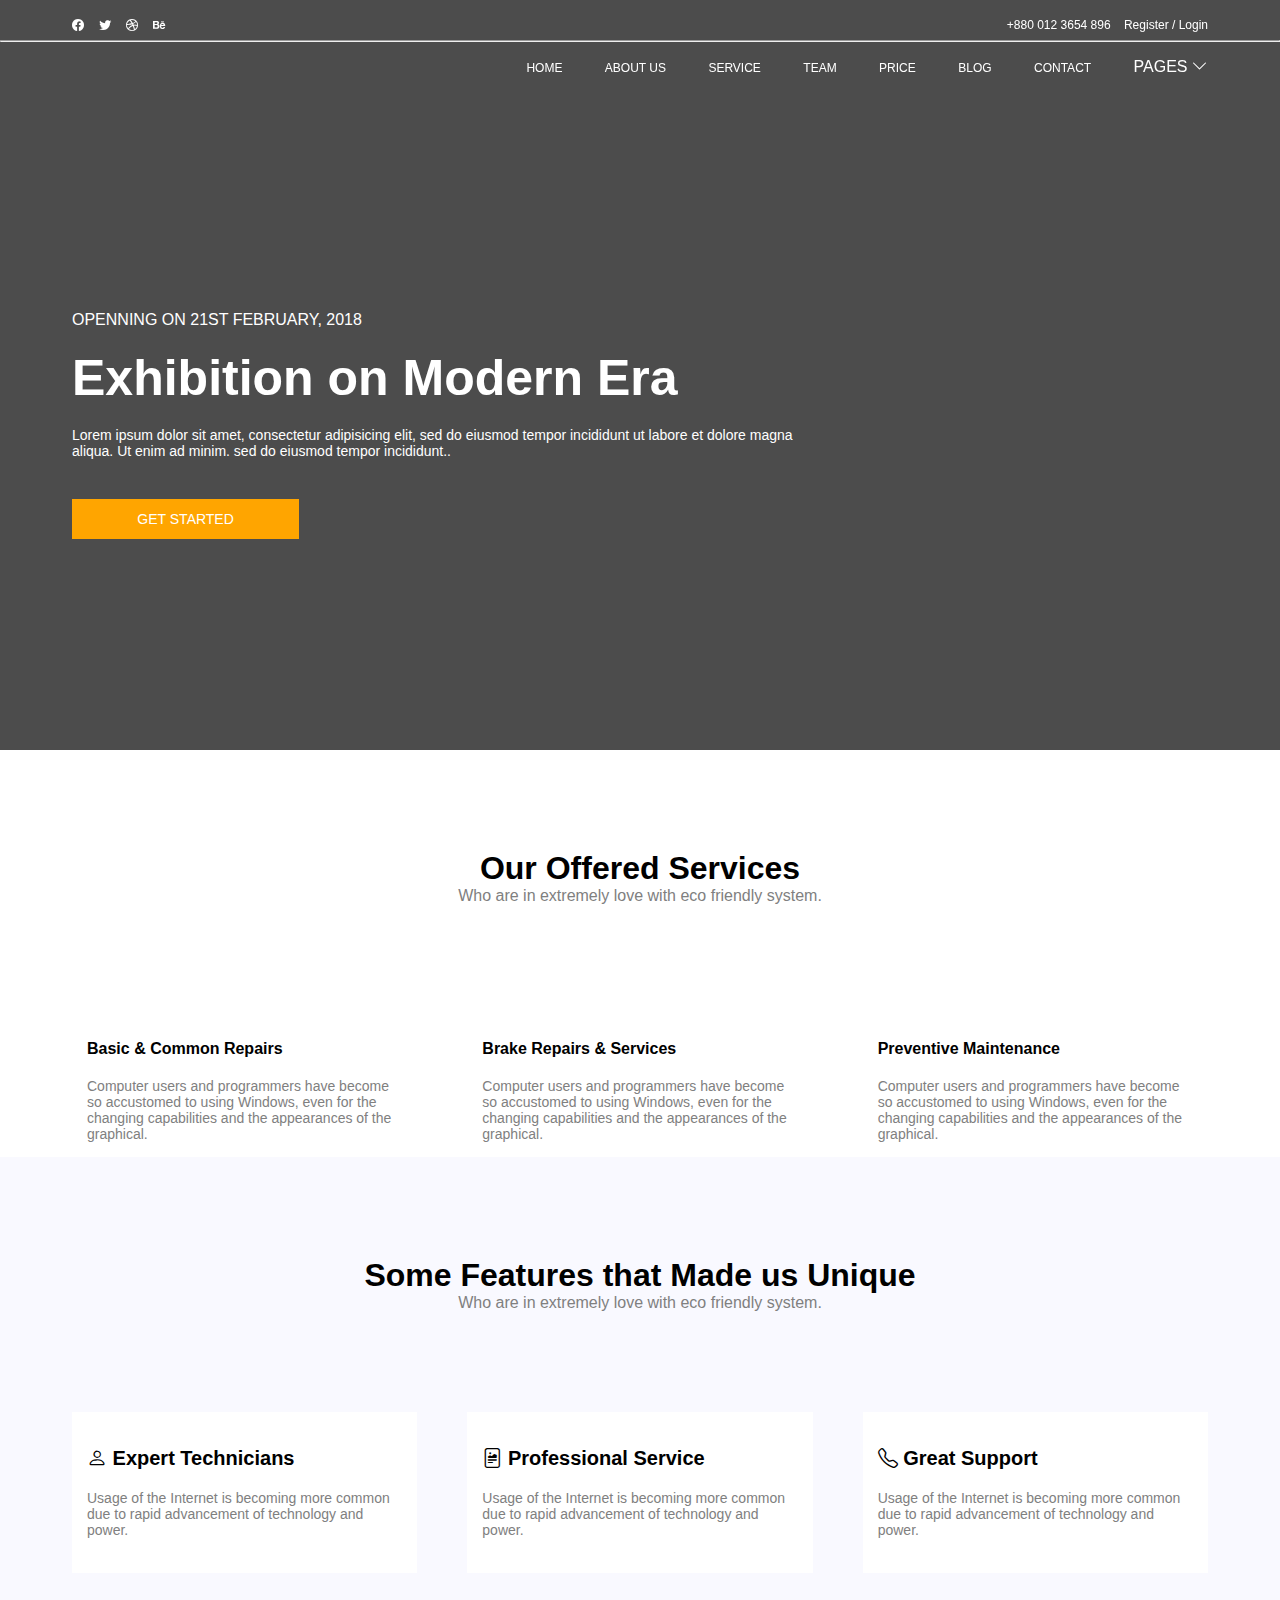
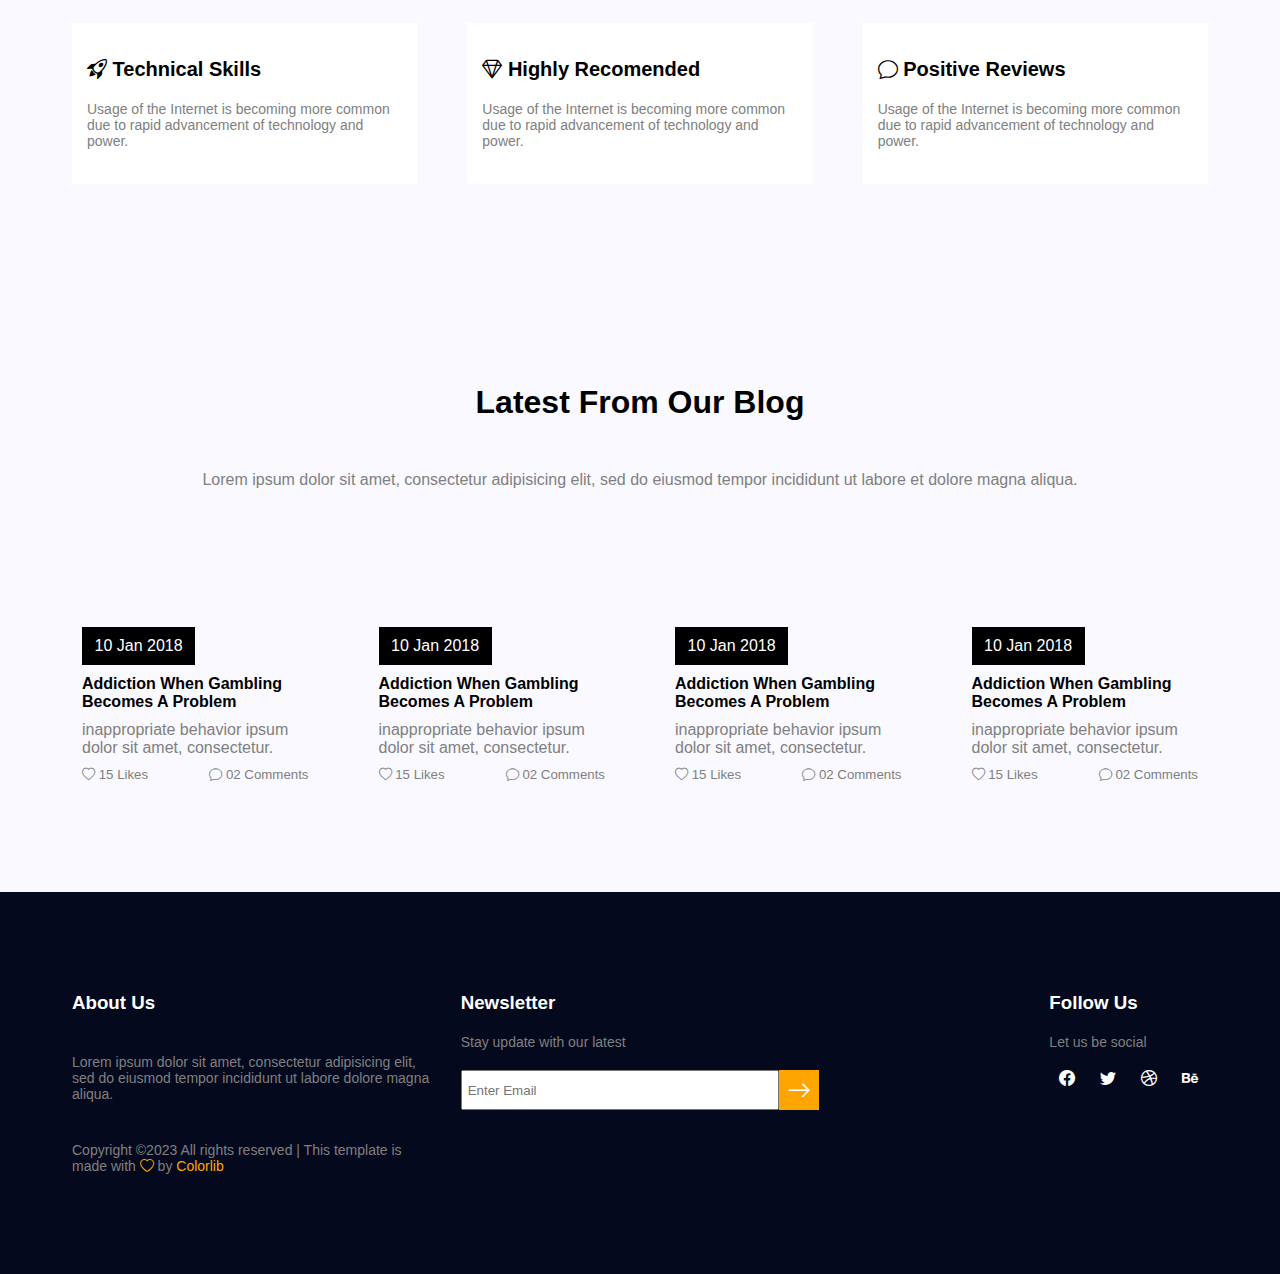
==== index.html @ fead5e9a "added" ====
<!DOCTYPE html>
<html lang="en">

<head>
    <meta charset="UTF-8">
    <meta http-equiv="X-UA-Compatible" content="IE=edge">
    <meta name="viewport" content="width=device-width, initial-scale=1.0">
    <title>Document</title>
    <link rel="stylesheet" href="./assets/styles/index.css">
    <link rel="stylesheet" href="https://cdn.jsdelivr.net/npm/bootstrap-icons@1.11.2/font/bootstrap-icons.min.css">
</head>

<body>
    <nav>
        <div class="nav1 container">
            <div>
                <ul style="display: flex; gap: 15px;">
                    <i class="bi bi-facebook"></i>
                    <i class="bi bi-twitter"></i>
                    <i class="bi bi-dribbble"></i>
                    <i class="bi bi-behance"></i>
                </ul>
            </div>
            <div>
                <a href="#" class="phone" style="margin-right: 10px;"><i class="bi bi-telephone-fill"></i></a>
                <a href="#" class="number" style="margin-right: 10px;">+880 012 3654 896</a>
                <a href="#">Register / Login</a>
            </div>
        </div>
        <hr>
        <div class="nav2 container">
            <a href="#">
                <img src="https://preview.colorlib.com/theme/security/img/logo.png" alt=""></a>
            <ul class="menu">
                <li><a href="#">HOME</a></li>
                <li><a href="#">ABOUT US</a></li>
                <li> <a href="#">SERVICE</a></li>
                <li> <a href="#">TEAM</a></li>
                <li><a href="#">PRICE</a></li>
                <li> <a href="#">BLOG</a></li>
                <li> <a href="#">CONTACT</a></li>
                <li class="drop" style="color: white;">PAGES <i class="bi bi-chevron-down"></i>
                    <ul class="drop-menu">
                        <li><a href="#">BLOG SINGLE</a></li>
                        <li><a href="#">ELEMENTS</a></li>
                    </ul>
                </li>
            </ul>
            <i class="bi bi-list" id="click"></i>
        </div>
    </nav>
    <div class="section1">
        <div class="container sec1">
            <h3>OPENNING ON 21ST FEBRUARY, 2018</h3>
            <h1>Exhibition on Modern Era </h1>
            <p>Lorem ipsum dolor sit amet, consectetur adipisicing elit, sed do eiusmod tempor incididunt ut labore et
                dolore magna aliqua. Ut enim ad minim. sed do eiusmod tempor incididunt..</p>
            <a href="#">GET STARTED</a>
        </div>
    </div>
    <div class="section2">
        <div class="container sec2">
            <div class="sec21">
                <h1>Our Offered Services</h1>
                <p>Who are in extremely love with eco friendly system.</p>
            </div>
            <div class="sec22">
                <div>
                    <img src="https://preview.colorlib.com/theme/security/img/s1.jpg.webp" alt="">
                    <a href="#">
                        <h4>Basic & Common Repairs</h4>
                    </a>
                    <p>Computer users and programmers have become so accustomed to using Windows, even for the changing
                        capabilities and the appearances of the graphical.</p>
                </div>
                <div>
                    <img src="https://preview.colorlib.com/theme/security/img/s2.jpg.webp" alt="">
                    <a href="#">
                        <h4>Brake Repairs & Services</h4>
                    </a>
                    <p>Computer users and programmers have become so accustomed to using Windows, even for the changing
                        capabilities and the appearances of the graphical.</p>
                </div>
                <div>
                    <img src="https://preview.colorlib.com/theme/security/img/s3.jpg.webp" alt="">
                    <a href="#">
                        <h4>Preventive Maintenance</h4>
                    </a>
                    <p>Computer users and programmers have become so accustomed to using Windows, even for the changing
                        capabilities and the appearances of the graphical.</p>
                </div>
            </div>
        </div>
    </div>
    <div class="section3">
        <div class="container sec3">
            <div class="sec31">
                <h1>Some Features that Made us Unique</h1>
                <p>Who are in extremely love with eco friendly system.</p>
            </div>
            <div class="sec32">
                <div>
                    <h2><i class="bi bi-person"></i> Expert Technicians</h2>
                    <p>Usage of the Internet is becoming more common due to rapid advancement of technology and power.
                    </p>
                </div>
                <div>
                    <h2><i class="bi bi-file-richtext"></i> Professional Service</h2>
                    <p>Usage of the Internet is becoming more common due to rapid advancement of technology and power.
                    </p>
                </div>
                <div>
                    <h2><i class="bi bi-telephone"></i> Great Support</h2>
                    <p>Usage of the Internet is becoming more common due to rapid advancement of technology and power.
                    </p>
                </div>
                <div>
                    <h2><i class="bi bi-rocket-takeoff"></i> Technical Skills</h2>
                    <p>Usage of the Internet is becoming more common due to rapid advancement of technology and power.
                    </p>
                </div>
                <div>
                    <h2><i class="bi bi-gem"></i> Highly Recomended</h2>
                    <p>Usage of the Internet is becoming more common due to rapid advancement of technology and power.
                    </p>
                </div>
                <div>
                    <h2><i class="bi bi-chat"></i> Positive Reviews</h2>
                    <p>Usage of the Internet is becoming more common due to rapid advancement of technology and power.
                    </p>
                </div>
            </div>
        </div>
    </div>
    <div class="section4">
        <div class="container sec4">
            <div class="sec41">
                <h1>Latest From Our Blog</h1>
                <p>Lorem ipsum dolor sit amet, consectetur adipisicing elit, sed do eiusmod tempor incididunt ut labore
                    et dolore magna aliqua.</p>
            </div>
            <div class="sec42">
                <div>
                    <aside><img src="https://preview.colorlib.com/theme/security/img/b1.jpg.webp" alt=""></aside>
                    <span>10 Jan 2018</span>
                    <h4>Addiction When Gambling Becomes A Problem</h4>
                    <p>inappropriate behavior ipsum dolor sit amet, consectetur.</p>
                    <main>
                        <h5><i class="bi bi-heart"></i> 15 Likes</h5>
                        <h5><i class="bi bi-chat"></i> 02 Comments</h5>
                    </main>
                </div>
                <div>
                    <aside><img src="https://preview.colorlib.com/theme/security/img/b2.jpg.webp" alt=""></aside>
                    <span>10 Jan 2018</span>
                    <h4>Addiction When Gambling Becomes A Problem</h4>
                    <p>inappropriate behavior ipsum dolor sit amet, consectetur.</p>
                    <main>
                        <h5><i class="bi bi-heart"></i> 15 Likes</h5>
                        <h5><i class="bi bi-chat"></i> 02 Comments</h5>
                    </main>
                </div>
                <div>
                    <aside><img src="https://preview.colorlib.com/theme/security/img/b3.jpg.webp" alt=""></aside>
                    <span>10 Jan 2018</span>
                    <h4>Addiction When Gambling Becomes A Problem</h4>
                    <p>inappropriate behavior ipsum dolor sit amet, consectetur.</p>
                    <main>
                        <h5><i class="bi bi-heart"></i> 15 Likes</h5>
                        <h5><i class="bi bi-chat"></i> 02 Comments</h5>
                    </main>
                </div>
                <div>
                    <aside><img src="https://preview.colorlib.com/theme/security/img/b4.jpg.webp" alt=""></aside>
                    <span>10 Jan 2018</span>
                    <h4>Addiction When Gambling Becomes A Problem</h4>
                    <p>inappropriate behavior ipsum dolor sit amet, consectetur.</p>
                    <main>
                        <h5><i class="bi bi-heart"></i> 15 Likes</h5>
                        <h5><i class="bi bi-chat"></i> 02 Comments</h5>
                    </main>
                </div>
            </div>
        </div>
    </div>
    <footer>
        <div class="container footcon">
            <div>
                <h3>About Us</h3>
                <p style="margin: 40px 0;">Lorem ipsum dolor sit amet, consectetur adipisicing elit, sed do eiusmod tempor incididunt ut labore
                    dolore magna aliqua.</p>
                <p>Copyright ©2023 All rights reserved | This template is made with
                    <i class="bi bi-heart" style="color: orange;"></i> by <a href="#"
                        style="color: orange;">Colorlib</a>
                </p>
            </div>
            <div>
                <h3>Newsletter</h3>
                <p style="margin: 20px 0;">Stay update with our latest</p>
                <span><input type="text" placeholder="Enter Email"> <i class="bi bi-arrow-right"></i></span>
            </div>
            <div class="last">
                <h3>Follow Us</h3>
                <p style="margin: 20px 0;">Let us be social</p>
                <ul style="display: flex; gap: 15px;">
                    <i class="bi bi-facebook"></i>
                    <i class="bi bi-twitter"></i>
                    <i class="bi bi-dribbble"></i>
                    <i class="bi bi-behance"></i>
                </ul>
            </div>
        </div>
    </footer>
    <div class="menu-bg">
        <div class="menu-div">
            <ul class="menu">
                <li><a href="#">HOME</a></li>
                <li><a href="#">ABOUT US</a></li>
                <li> <a href="#">SERVICE</a></li>
                <li> <a href="#">TEAM</a></li>
                <li><a href="#">PRICE</a></li>
                <li> <a href="#">BLOG</a></li>
                <li> <a href="#">CONTACT</a></li>
                <li class="drop" style="color: white;">PAGES <i class="bi bi-chevron-down"></i>
                    <ul class="drop-menu">
                        <li><a href="#">BLOG SINGLE</a></li>
                        <li><a href="#">ELEMENTS</a></li>
                    </ul>
                </li>
            </ul>
        </div>
        <p class="close">X</p>
    </div>








    <script src="https://cdn.jsdelivr.net/npm/axios/dist/axios.min.js"></script>
    <script src="./assets/scripts/index.js"></script>
</body>

</html>
---- assets/styles/index.css ----
ul {
  list-style: none;
}

a {
  text-decoration: none;
}

* {
  margin: 0;
  padding: 0;
  box-sizing: border-box;
  font-family: "Poppins", sans-serif;
}

.container {
  margin: auto;
  padding: 0 32px;
  max-width: 1200px;
}

nav {
  padding-top: 10px;
  width: 100%;
  position: fixed;
  z-index: 99;
  background-color: rgba(0, 0, 0, 0);
  transition: all 0.5s ease;
}
nav a {
  color: white;
}
nav .nav1 {
  display: flex;
  justify-content: space-between;
  align-items: center;
  height: 30px;
  font-size: 12px;
  color: white;
}
nav .nav1 .phone {
  display: none;
}
nav .nav1 a {
  font-size: 12px;
  transition: 0.5s ease;
}
nav .nav1 a:hover {
  color: orange;
}
nav .nav2 {
  display: flex;
  justify-content: space-between;
  align-items: center;
  height: 50px;
}
nav .nav2 .menu {
  width: 60%;
  display: flex;
  justify-content: space-between;
}
nav .nav2 .menu li {
  cursor: pointer;
}
nav .nav2 .menu a {
  font-size: 12px;
}
nav .nav2 .menu a:hover {
  color: orange;
  transition: all 0.3s ease;
}
nav .nav2 .menu .drop {
  position: relative;
}
nav .nav2 .menu .drop .drop-menu {
  background-color: white;
  position: absolute;
  width: 140px;
  padding: 14px;
  left: 0;
  top: 30px;
  opacity: 0;
  display: flex;
  transition: opacity 0.5s ease;
}
nav .nav2 .menu .drop .drop-menu a {
  text-decoration: none;
  color: black;
  font-weight: 400;
  font-size: 12px;
}
nav .nav2 .menu .drop .drop-menu a:hover {
  color: orange;
  transition: all 0.3s ease;
}
nav .nav2 .menu .drop:hover .drop-menu {
  z-index: 100;
  opacity: 1;
  flex-direction: column;
  gap: 20px;
}
nav .nav2 #click {
  font-size: 24px;
  color: white;
  display: none;
}

@media screen and (max-width: 768px) {
  nav .nav1 .phone {
    display: inline;
  }
  nav .nav1 .number {
    display: none;
  }
  nav .nav2 .menu {
    display: none;
  }
  nav .nav2 #click {
    display: flex;
  }
}
.section1 {
  width: 100%;
  background-image: linear-gradient(rgba(0, 0, 0, 0.7), rgba(0, 0, 0, 0.7)), url("https://preview.colorlib.com/theme/security/img/header-bg.jpg.webp");
  background-repeat: no-repeat;
  background-size: cover;
  padding-top: 100px;
}
.section1 .sec1 {
  display: flex;
  min-height: 650px;
  flex-direction: column;
  color: white;
  justify-content: center;
  align-items: flex-start;
  gap: 20px;
}
.section1 .sec1 h3, .section1 .sec1 h1, .section1 .sec1 p {
  width: 65%;
}
.section1 .sec1 h3 {
  font-weight: 100;
  font-size: 16px;
}
.section1 .sec1 h1 {
  font-size: 50px;
}
.section1 .sec1 p {
  font-size: 14px;
}
.section1 .sec1 a {
  margin-top: 20px;
  width: 20%;
  background-color: orange;
  border: 2px solid orange;
  padding: 10px 20px;
  color: white;
  font-size: 14px;
  text-align: center;
  transition: 0.5s ease;
}
.section1 .sec1 a:hover {
  background-color: transparent;
  border: 2px solid orange;
}

@media screen and (max-width: 768px) {
  .section1 .sec1 h3, .section1 .sec1 h1, .section1 .sec1 p {
    width: 100%;
  }
  .section1 .sec1 a {
    width: 40%;
  }
}
.section2 {
  width: 100%;
}
.section2 .sec2 {
  display: flex;
  flex-direction: column;
  justify-content: center;
  align-items: center;
  gap: 100px;
  padding-top: 100px;
}
.section2 .sec2 .sec21 {
  text-align: center;
}
.section2 .sec2 .sec21 p {
  color: gray;
  font-weight: 300;
}
.section2 .sec2 .sec22 {
  width: 100%;
  display: flex;
  flex-wrap: wrap;
  gap: 50px;
}
.section2 .sec2 .sec22 div {
  flex: 1 1 calc(27% - 50px);
  padding: 15px;
  display: flex;
  flex-direction: column;
  gap: 20px;
  transition: 0.5s ease;
}
.section2 .sec2 .sec22 div img {
  width: 100%;
  height: auto;
}
.section2 .sec2 .sec22 div a {
  color: black;
}
.section2 .sec2 .sec22 div p {
  font-size: 14px;
  color: gray;
}
.section2 .sec2 .sec22 div:hover {
  background-color: orange;
}

@media screen and (max-width: 768px) {
  .section2 .sec2 .sec22 div {
    flex: 1 1 calc(80% - 50px);
  }
}
.section3 {
  width: 100%;
  padding: 100px 0;
  background-color: #f9f9ff;
}
.section3 .sec3 {
  width: 100%;
  display: flex;
  flex-direction: column;
  justify-content: center;
  align-items: center;
  gap: 100px;
}
.section3 .sec3 .sec31 {
  text-align: center;
}
.section3 .sec3 .sec31 p {
  color: gray;
  font-weight: 300;
}
.section3 .sec3 .sec32 {
  width: 100%;
  display: flex;
  flex-wrap: wrap;
  gap: 50px;
}
.section3 .sec3 .sec32 div {
  flex: 1 1 calc(30% - 50px);
  padding: 15px;
  background-color: white;
  transition: 0.5s ease;
}
.section3 .sec3 .sec32 div h2 {
  font-size: 20px;
  margin-top: 20px;
  cursor: pointer;
}
.section3 .sec3 .sec32 div p {
  font-size: 14px;
  color: gray;
  margin: 20px 0;
}
.section3 .sec3 .sec32 div:hover {
  background-color: orange;
  box-shadow: -10px 10px 30px 0px rgba(0, 0, 0, 0.5);
  -webkit-box-shadow: -10px 10px 30px 0px rgba(0, 0, 0, 0.5);
  -moz-box-shadow: -10px 10px 30px 0px rgba(0, 0, 0, 0.5);
}

@media screen and (max-width: 768px) and (min-width: 500px) {
  .section3 .sec3 .sec32 div {
    flex: 1 1 calc(50% - 50px);
  }
}
@media screen and (max-width: 500px) {
  .section3 .sec3 .sec32 div {
    flex: 1 1 calc(100% - 50px);
  }
}
.section4 {
  width: 100%;
  background-color: #f9f9ff;
  padding: 100px 0;
}
.section4 .sec4 {
  width: 100%;
  display: flex;
  flex-direction: column;
  justify-content: center;
  align-items: center;
  gap: 100px;
}
.section4 .sec4 .sec41 {
  text-align: center;
}
.section4 .sec4 .sec41 p {
  color: gray;
  margin-top: 50px;
}
.section4 .sec4 .sec42 {
  width: 100%;
  display: flex;
  flex-wrap: wrap;
  gap: 50px;
}
.section4 .sec4 .sec42 div {
  flex: 1 1 calc(25% - 50px);
  display: flex;
  flex-direction: column;
  gap: 10px;
  padding: 10px;
}
.section4 .sec4 .sec42 div aside {
  width: 100%;
  overflow: hidden;
}
.section4 .sec4 .sec42 div aside img {
  transition: 0.5s ease;
  width: 100%;
  height: auto;
}
.section4 .sec4 .sec42 div h4 {
  cursor: pointer;
  transition: 0.5s ease;
}
.section4 .sec4 .sec42 div span {
  width: 50%;
  text-align: center;
  padding: 10px;
  background-color: black;
  color: white;
}
.section4 .sec4 .sec42 div p {
  color: gray;
}
.section4 .sec4 .sec42 div main {
  display: flex;
  width: 100%;
  justify-content: space-between;
}
.section4 .sec4 .sec42 div main h5 {
  font-weight: 400;
  color: gray;
}
.section4 .sec4 .sec42 div:hover aside img {
  transform: scale(1.1);
}
.section4 .sec4 .sec42 div:hover h4 {
  color: orange;
}

@media screen and (max-width: 768px) and (min-width: 500px) {
  .section4 .sec4 .sec42 div {
    flex: 1 1 calc(50% - 50px);
  }
}
@media screen and (max-width: 500px) {
  .section4 .sec4 .sec42 div {
    flex: 1 1 calc(100% - 50px);
  }
}
footer {
  width: 100%;
  padding: 100px 0;
  background-color: #04091e;
  color: white;
}
footer p {
  color: gray;
  font-size: 14px;
}
footer .footcon {
  width: 100%;
  display: flex;
  flex-wrap: wrap;
  gap: 30px;
}
footer .footcon .last {
  padding-left: 200px;
}
footer .footcon div {
  flex: 1 1 calc(30% - 30px);
}
footer .footcon div span {
  width: 100%;
  height: 40px;
  display: flex;
}
footer .footcon div span input {
  width: calc(100% - 40px);
  padding: 5px;
}
footer .footcon div span i {
  width: 40px;
  height: 40px;
  display: flex;
  justify-content: center;
  align-items: center;
  font-size: 24px;
  background-color: orange;
  cursor: pointer;
}
footer .footcon div ul i {
  margin-left: 10px;
  cursor: pointer;
}
footer .footcon div ul i:hover {
  color: orange;
}

@media screen and (max-width: 936px) {
  footer .footcon div {
    flex: 1 1 calc(50% - 30px);
  }
  footer .footcon .last {
    margin-top: 50px;
    padding-left: 0;
  }
}
.menu-bg {
  width: 100%;
  height: 100vh;
  background-color: rgba(0, 0, 0, 0.8);
  position: fixed;
  z-index: 1000;
  top: 0;
  display: none;
}
.menu-bg .menu-div {
  width: 20%;
  height: 100vh;
  background-color: black;
  padding: 30px;
}
.menu-bg .menu-div .menu {
  display: flex;
  flex-direction: column;
  gap: 20px;
}
.menu-bg .menu-div .menu li {
  cursor: pointer;
}
.menu-bg .menu-div .menu a {
  color: white;
}
.menu-bg .menu-div .menu a:hover {
  color: orange;
  transition: all 0.3s ease;
}
.menu-bg .menu-div .menu .drop {
  position: relative;
}
.menu-bg .menu-div .menu .drop .drop-menu {
  background-color: white;
  position: absolute;
  width: 140px;
  padding: 14px;
  left: 0;
  top: 30px;
  opacity: 0;
  display: flex;
  transition: opacity 0.5s ease;
}
.menu-bg .menu-div .menu .drop .drop-menu a {
  text-decoration: none;
  color: black;
  font-weight: 400;
  font-size: 12px;
}
.menu-bg .menu-div .menu .drop .drop-menu a:hover {
  color: orange;
  transition: all 0.3s ease;
}
.menu-bg .menu-div .menu .drop:hover .drop-menu {
  z-index: 100;
  opacity: 1;
  flex-direction: column;
  gap: 20px;
}
.menu-bg p {
  position: absolute;
  right: 30px;
  top: 30px;
  color: white;
  font-size: 30px;
  cursor: pointer;
}/*# sourceMappingURL=index.css.map */
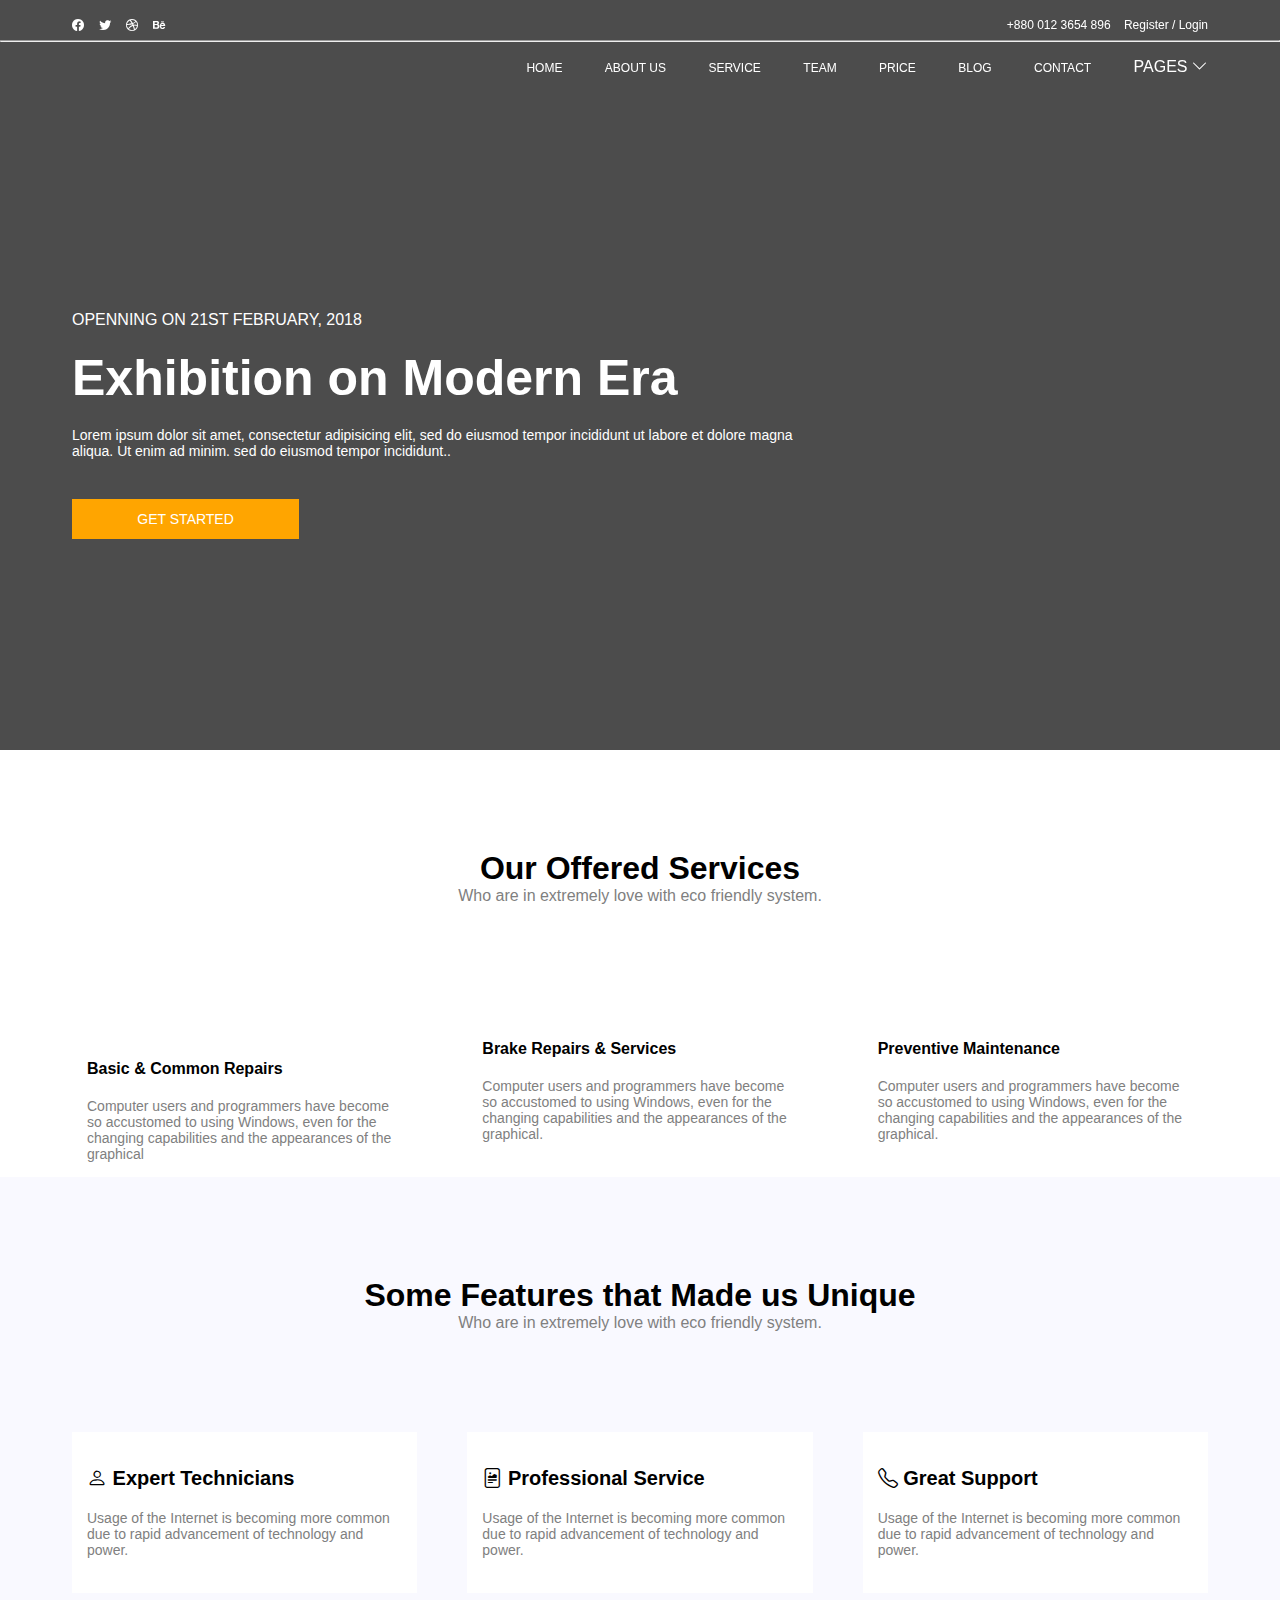
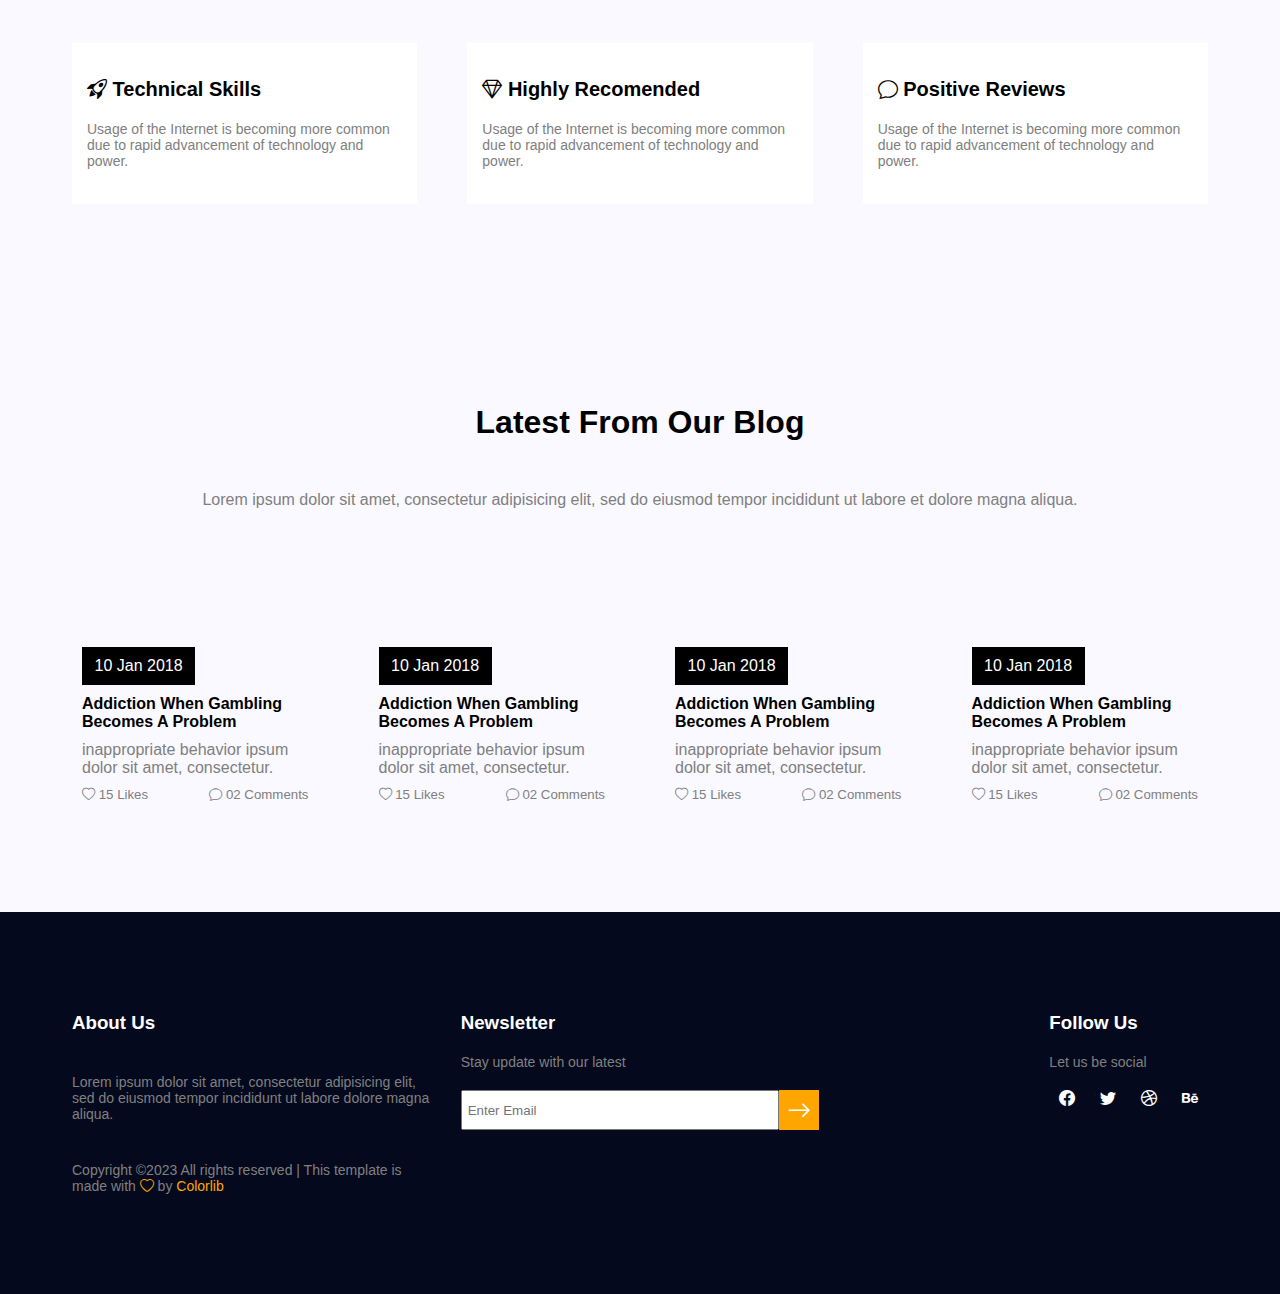
==== commit 98839227: "added" ====
--- a/index.html
+++ b/index.html
@@ -67,11 +67,11 @@
             <div class="sec22">
                 <div>
                     <img src="https://preview.colorlib.com/theme/security/img/s1.jpg.webp" alt="">
-                    <a href="#">
+                    <a href="#"></a>
                         <h4>Basic & Common Repairs</h4>
                     </a>
                     <p>Computer users and programmers have become so accustomed to using Windows, even for the changing
-                        capabilities and the appearances of the graphical.</p>
+                        capabilities and the appearances of the graphical</p>
                 </div>
                 <div>
                     <img src="https://preview.colorlib.com/theme/security/img/s2.jpg.webp" alt="">
--- a/assets/styles/index.css
+++ b/assets/styles/index.css
@@ -47,6 +47,9 @@
 }
 nav .nav1 a:hover {
   color: orange;
+}
+nav .nav1 ul i {
+  cursor: pointer;
 }
 nav .nav2 {
   display: flex;
@@ -221,7 +224,7 @@
 
 @media screen and (max-width: 768px) {
   .section2 .sec2 .sec22 div {
-    flex: 1 1 calc(80% - 50px);
+    flex: 1 1 calc(100% - 50px);
   }
 }
 .section3 {
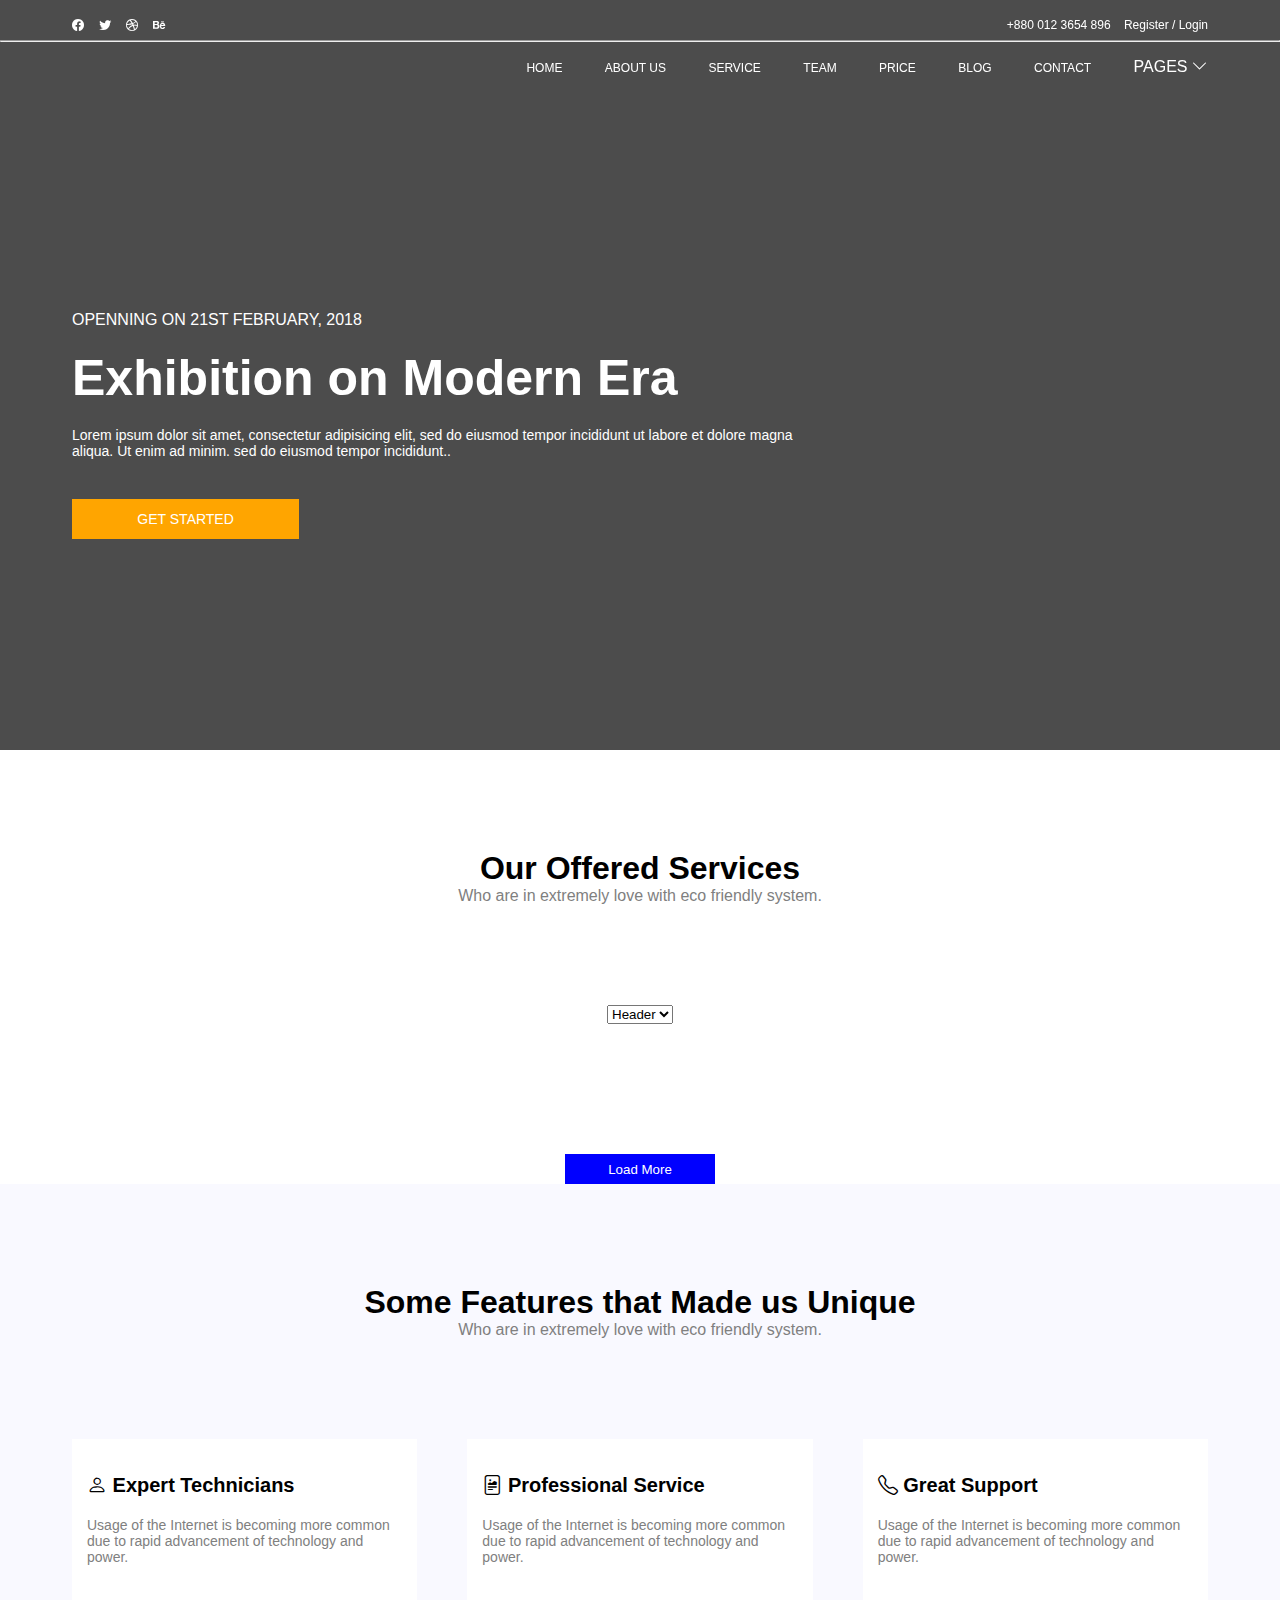
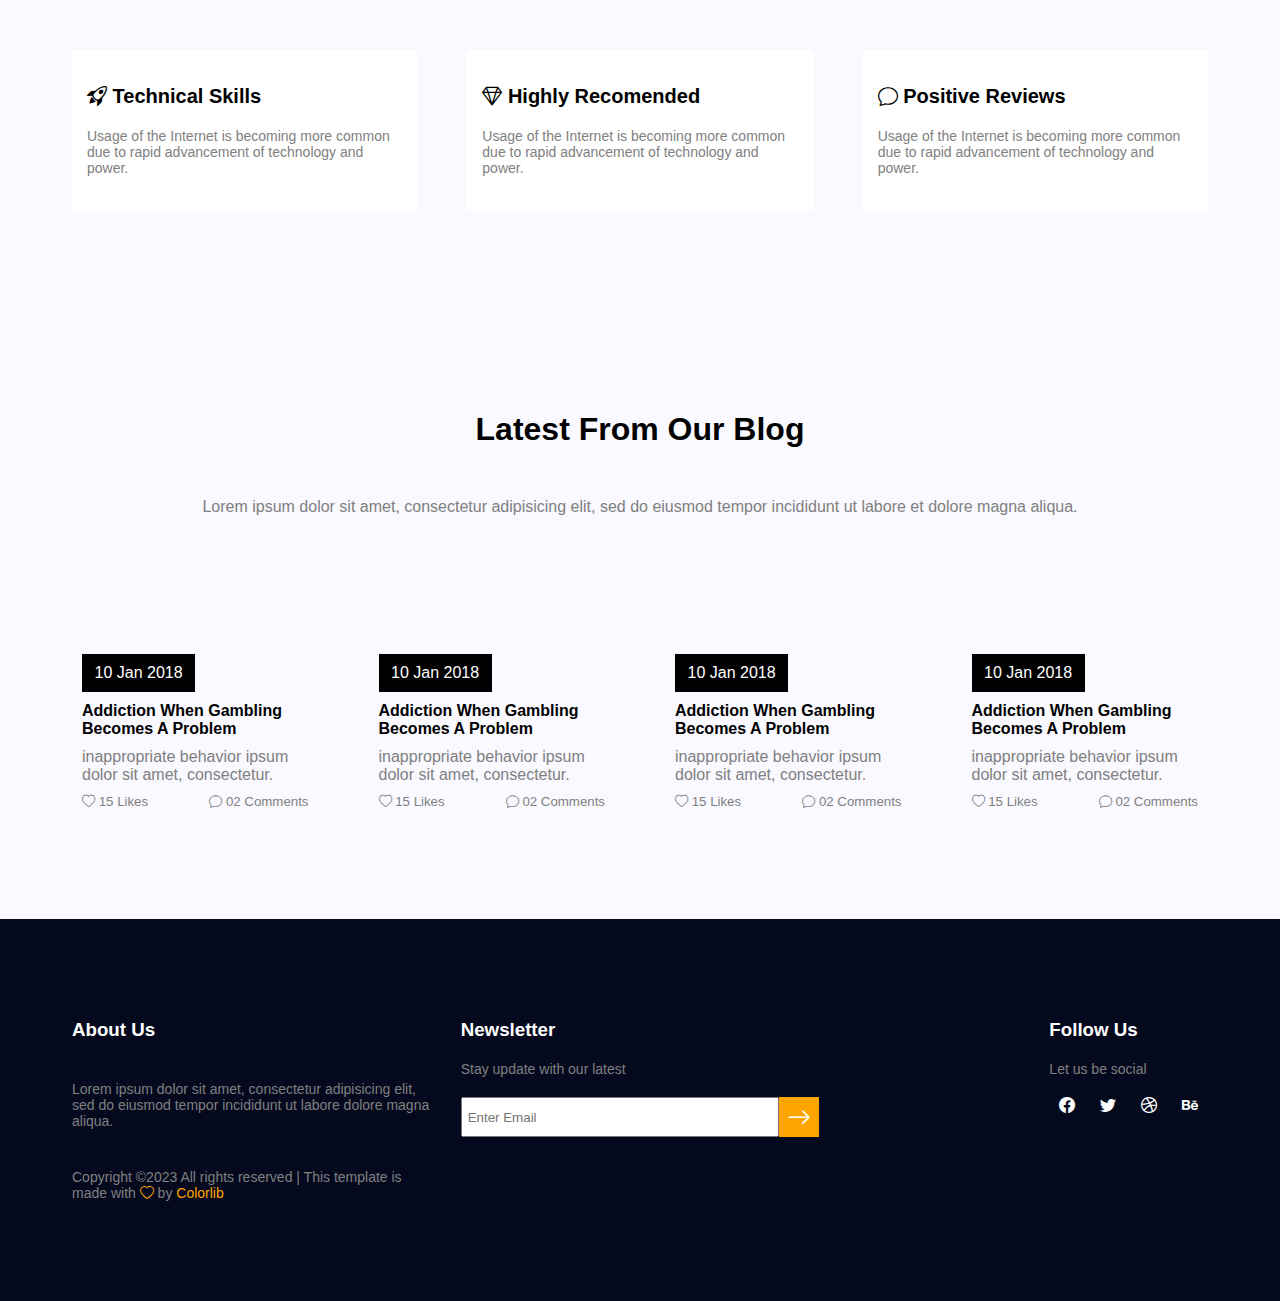
==== commit c3b4a739: "added" ====
--- a/index.html
+++ b/index.html
@@ -64,32 +64,14 @@
                 <h1>Our Offered Services</h1>
                 <p>Who are in extremely love with eco friendly system.</p>
             </div>
+            <select name="select" id="select">
+                <option value="header">Header</option>
+                <option value="text">Text</option>
+            </select>
             <div class="sec22">
-                <div>
-                    <img src="https://preview.colorlib.com/theme/security/img/s1.jpg.webp" alt="">
-                    <a href="#"></a>
-                        <h4>Basic & Common Repairs</h4>
-                    </a>
-                    <p>Computer users and programmers have become so accustomed to using Windows, even for the changing
-                        capabilities and the appearances of the graphical</p>
-                </div>
-                <div>
-                    <img src="https://preview.colorlib.com/theme/security/img/s2.jpg.webp" alt="">
-                    <a href="#">
-                        <h4>Brake Repairs & Services</h4>
-                    </a>
-                    <p>Computer users and programmers have become so accustomed to using Windows, even for the changing
-                        capabilities and the appearances of the graphical.</p>
-                </div>
-                <div>
-                    <img src="https://preview.colorlib.com/theme/security/img/s3.jpg.webp" alt="">
-                    <a href="#">
-                        <h4>Preventive Maintenance</h4>
-                    </a>
-                    <p>Computer users and programmers have become so accustomed to using Windows, even for the changing
-                        capabilities and the appearances of the graphical.</p>
-                </div>
-            </div>
+                
+            </div>
+            <button class="load">Load More</button>
         </div>
     </div>
     <div class="section3">
--- a/assets/styles/index.css
+++ b/assets/styles/index.css
@@ -84,10 +84,11 @@
   top: 30px;
   opacity: 0;
   display: flex;
+  flex-direction: column;
+  gap: 20px;
   transition: opacity 0.5s ease;
 }
 nav .nav2 .menu .drop .drop-menu a {
-  text-decoration: none;
   color: black;
   font-weight: 400;
   font-size: 12px;
@@ -99,8 +100,6 @@
 nav .nav2 .menu .drop:hover .drop-menu {
   z-index: 100;
   opacity: 1;
-  flex-direction: column;
-  gap: 20px;
 }
 nav .nav2 #click {
   font-size: 24px;
@@ -206,6 +205,24 @@
   flex-direction: column;
   gap: 20px;
   transition: 0.5s ease;
+  position: relative;
+}
+.section2 .sec2 .sec22 div #heart {
+  position: absolute;
+  color: red;
+  font-size: 20px;
+  top: 20px;
+  right: 30px;
+  cursor: pointer;
+}
+.section2 .sec2 .sec22 div #heartFill {
+  position: absolute;
+  color: red;
+  font-size: 20px;
+  top: 20px;
+  right: 30px;
+  cursor: pointer;
+  opacity: 0;
 }
 .section2 .sec2 .sec22 div img {
   width: 100%;
@@ -220,6 +237,40 @@
 }
 .section2 .sec2 .sec22 div:hover {
   background-color: orange;
+}
+.section2 .sec2 .sec22 div span {
+  margin-top: 20px;
+  width: 100%;
+  display: flex;
+  justify-content: space-between;
+}
+.section2 .sec2 .sec22 div span a {
+  width: 30%;
+  height: 30px;
+  color: white;
+}
+.section2 .sec2 .sec22 div span a button {
+  width: 100%;
+  height: 100%;
+  color: white;
+  border: none;
+}
+.section2 .sec2 .sec22 div span a .delete {
+  background-color: red;
+}
+.section2 .sec2 .sec22 div span a .update {
+  background-color: green;
+}
+.section2 .sec2 .sec22 div span a .info {
+  background-color: blue;
+}
+.section2 .sec2 .load {
+  margin-top: -70px;
+  width: 150px;
+  height: 30px;
+  background-color: blue;
+  border: none;
+  color: white;
 }
 
 @media screen and (max-width: 768px) {
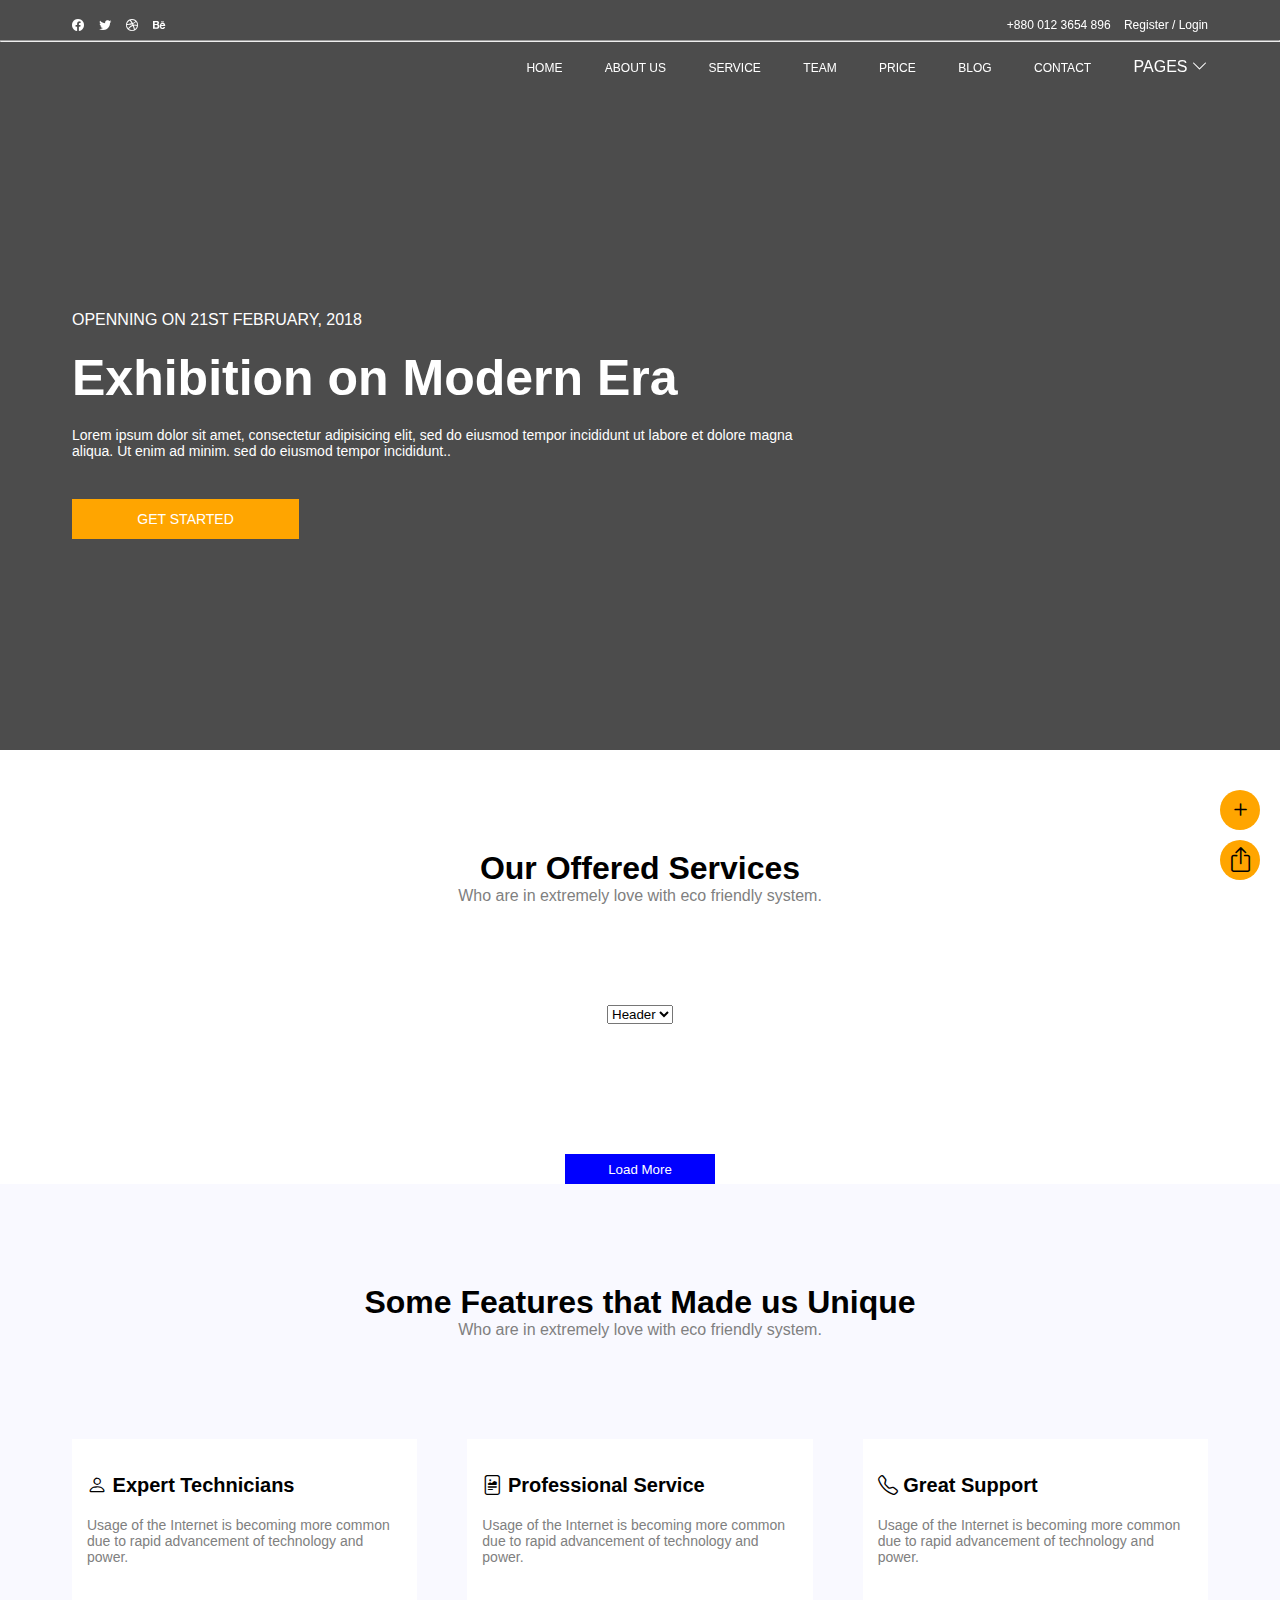
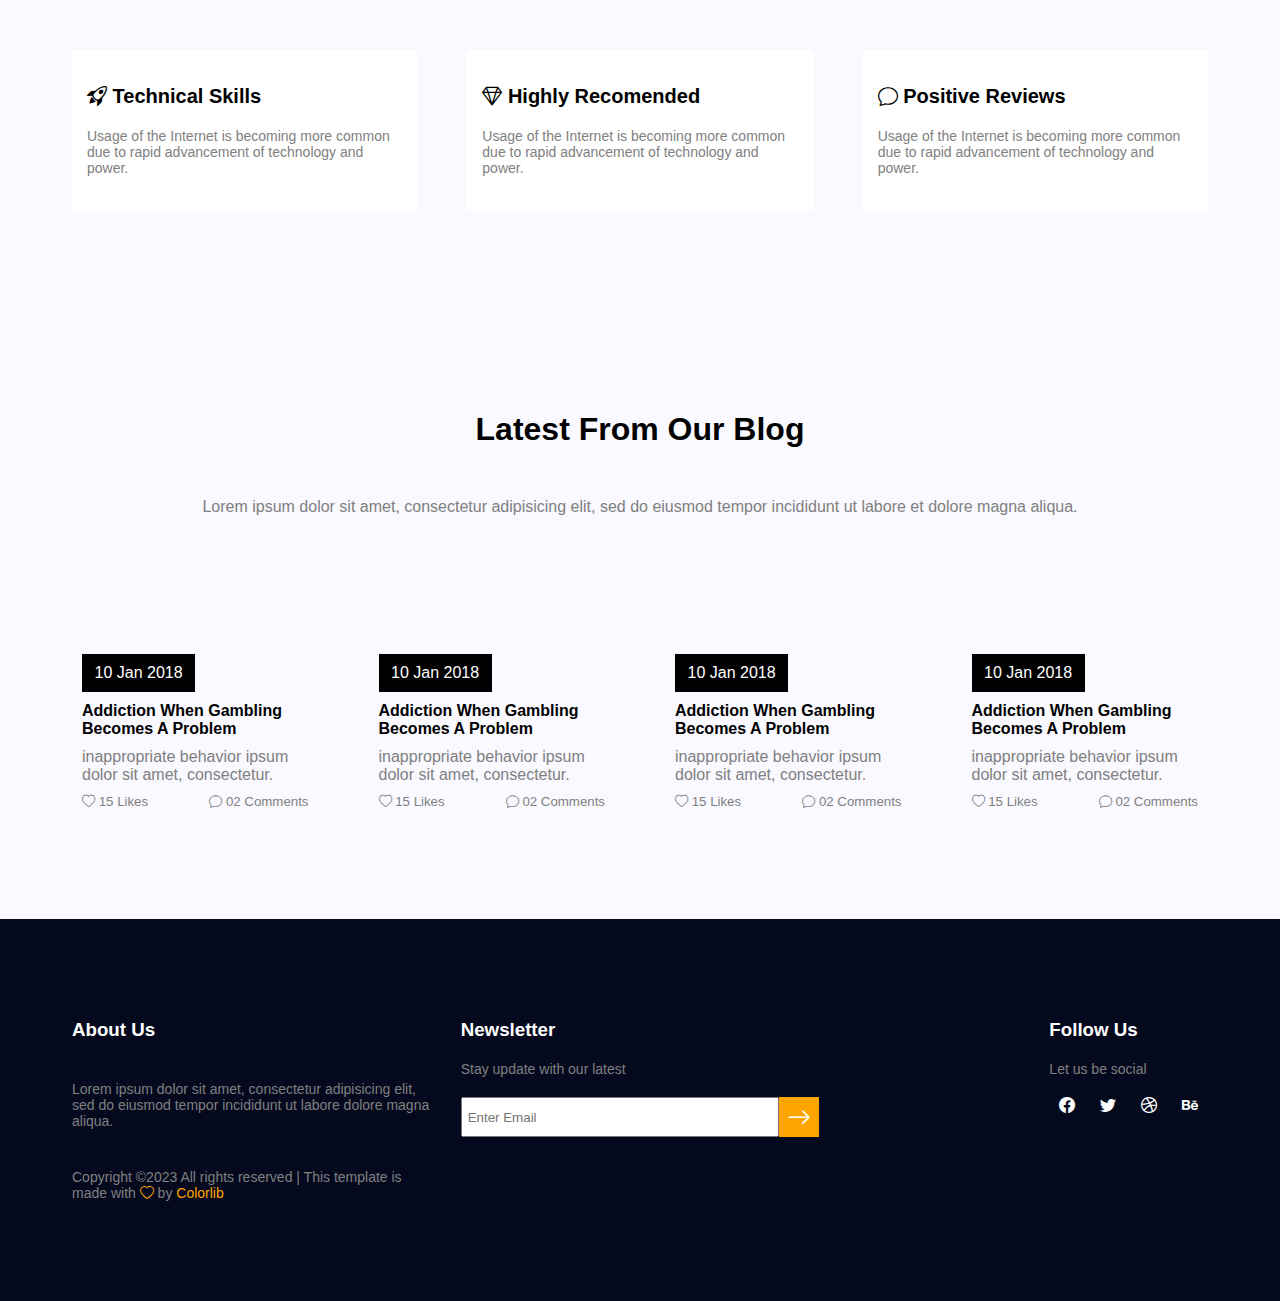
==== commit d5fb498d: "updated" ====
--- a/index.html
+++ b/index.html
@@ -179,7 +179,7 @@
             <div>
                 <h3>Newsletter</h3>
                 <p style="margin: 20px 0;">Stay update with our latest</p>
-                <span><input type="text" placeholder="Enter Email"> <i class="bi bi-arrow-right"></i></span>
+                <span><input type="email" placeholder="Enter Email"> <i class="bi bi-arrow-right"></i></span>
             </div>
             <div class="last">
                 <h3>Follow Us</h3>
@@ -213,6 +213,8 @@
         </div>
         <p class="close">X</p>
     </div>
+    <button class="up"><i class="bi bi-box-arrow-up"></i></button>
+    <a href="./add.html"><button class="add"><i class="bi bi-plus"></i></i></button></a>
 
 
 
--- a/assets/styles/index.css
+++ b/assets/styles/index.css
@@ -200,6 +200,7 @@
 }
 .section2 .sec2 .sec22 div {
   flex: 1 1 calc(27% - 50px);
+  max-width: 34%;
   padding: 15px;
   display: flex;
   flex-direction: column;
@@ -276,6 +277,7 @@
 @media screen and (max-width: 768px) {
   .section2 .sec2 .sec22 div {
     flex: 1 1 calc(100% - 50px);
+    max-width: 100%;
   }
 }
 .section3 {
@@ -468,9 +470,18 @@
   color: orange;
 }
 
-@media screen and (max-width: 936px) {
+@media screen and (max-width: 936px) and (min-width: 500px) {
   footer .footcon div {
     flex: 1 1 calc(50% - 30px);
+  }
+  footer .footcon .last {
+    margin-top: 50px;
+    padding-left: 0;
+  }
+}
+@media screen and (max-width: 500px) {
+  footer .footcon div {
+    flex: 1 1 calc(100% - 30px);
   }
   footer .footcon .last {
     margin-top: 50px;
@@ -544,4 +555,32 @@
   color: white;
   font-size: 30px;
   cursor: pointer;
+}
+
+.up {
+  position: fixed;
+  bottom: 20px;
+  right: 20px;
+  cursor: pointer;
+  width: 40px;
+  height: 40px;
+  border-radius: 999999px;
+  background-color: orange;
+  border: none;
+  font-size: 25px;
+  transition: all 0.5s ease;
+}
+
+.add {
+  position: fixed;
+  bottom: 70px;
+  right: 20px;
+  cursor: pointer;
+  width: 40px;
+  height: 40px;
+  border-radius: 999999px;
+  background-color: orange;
+  border: none;
+  font-size: 25px;
+  transition: all 0.5s ease;
 }/*# sourceMappingURL=index.css.map */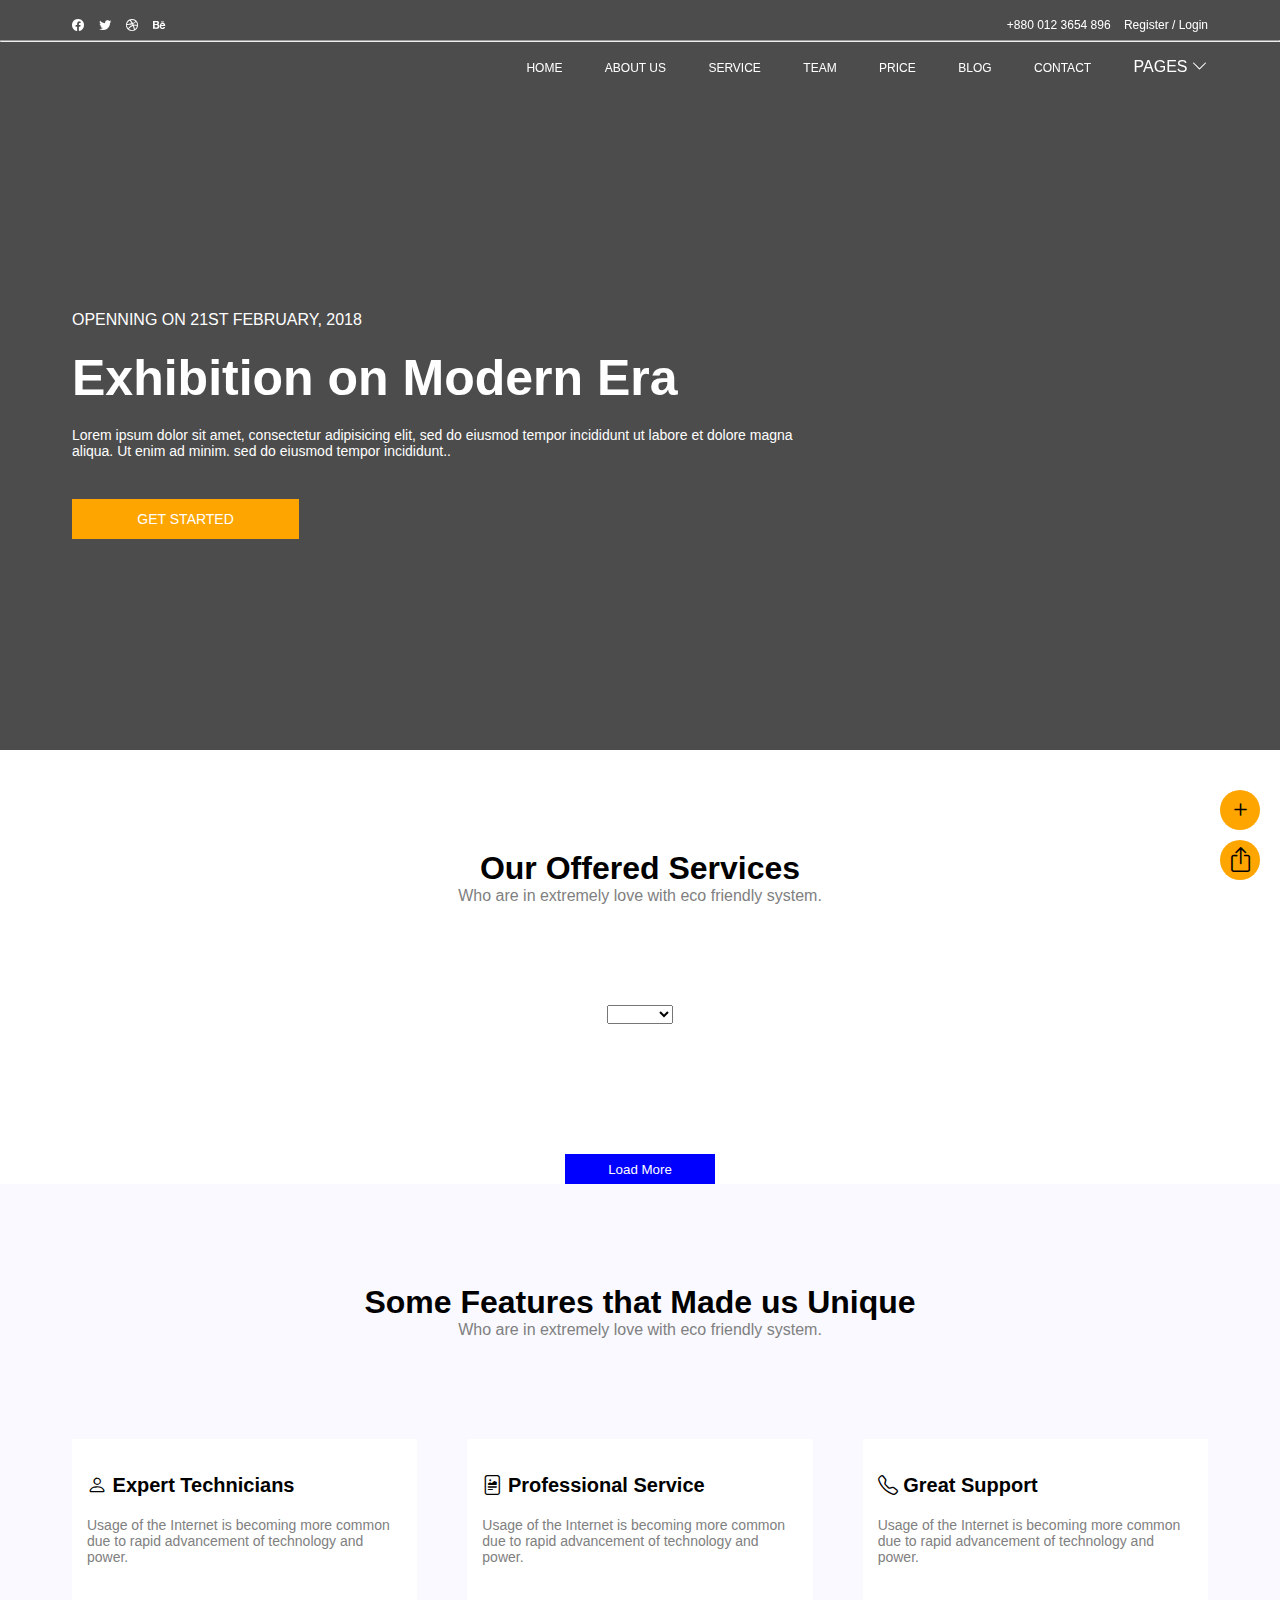
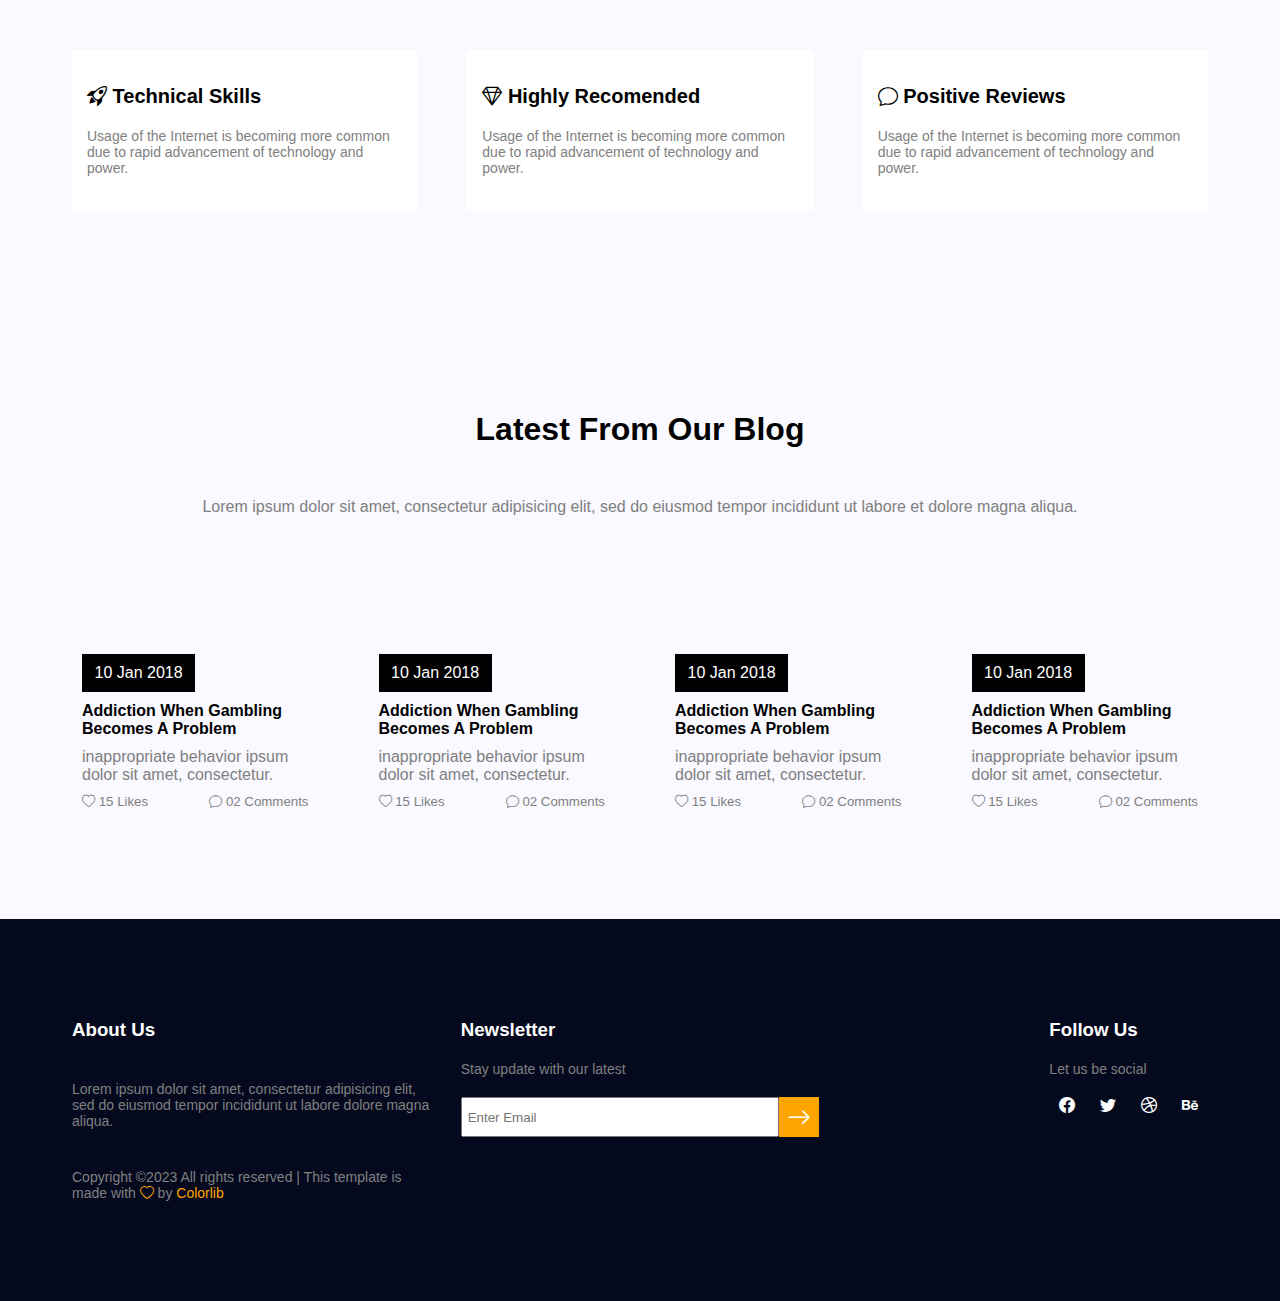
==== commit 040d93c0: "updated" ====
--- a/index.html
+++ b/index.html
@@ -5,7 +5,7 @@
     <meta charset="UTF-8">
     <meta http-equiv="X-UA-Compatible" content="IE=edge">
     <meta name="viewport" content="width=device-width, initial-scale=1.0">
-    <title>Document</title>
+    <title>Security-Main</title>
     <link rel="stylesheet" href="./assets/styles/index.css">
     <link rel="stylesheet" href="https://cdn.jsdelivr.net/npm/bootstrap-icons@1.11.2/font/bootstrap-icons.min.css">
 </head>
@@ -65,8 +65,9 @@
                 <p>Who are in extremely love with eco friendly system.</p>
             </div>
             <select name="select" id="select">
-                <option value="header">Header</option>
-                <option value="text">Text</option>
+                <option value="All"></option>
+                <option value="Header">Header</option>
+                <option value="Text">Text</option>
             </select>
             <div class="sec22">
                 
--- a/assets/styles/index.css
+++ b/assets/styles/index.css
@@ -196,6 +196,7 @@
   width: 100%;
   display: flex;
   flex-wrap: wrap;
+  justify-content: center;
   gap: 50px;
 }
 .section2 .sec2 .sec22 div {
@@ -210,20 +211,13 @@
 }
 .section2 .sec2 .sec22 div #heart {
   position: absolute;
+  background-color: transparent;
+  border: none;
   color: red;
   font-size: 20px;
   top: 20px;
   right: 30px;
   cursor: pointer;
-}
-.section2 .sec2 .sec22 div #heartFill {
-  position: absolute;
-  color: red;
-  font-size: 20px;
-  top: 20px;
-  right: 30px;
-  cursor: pointer;
-  opacity: 0;
 }
 .section2 .sec2 .sec22 div img {
   width: 100%;
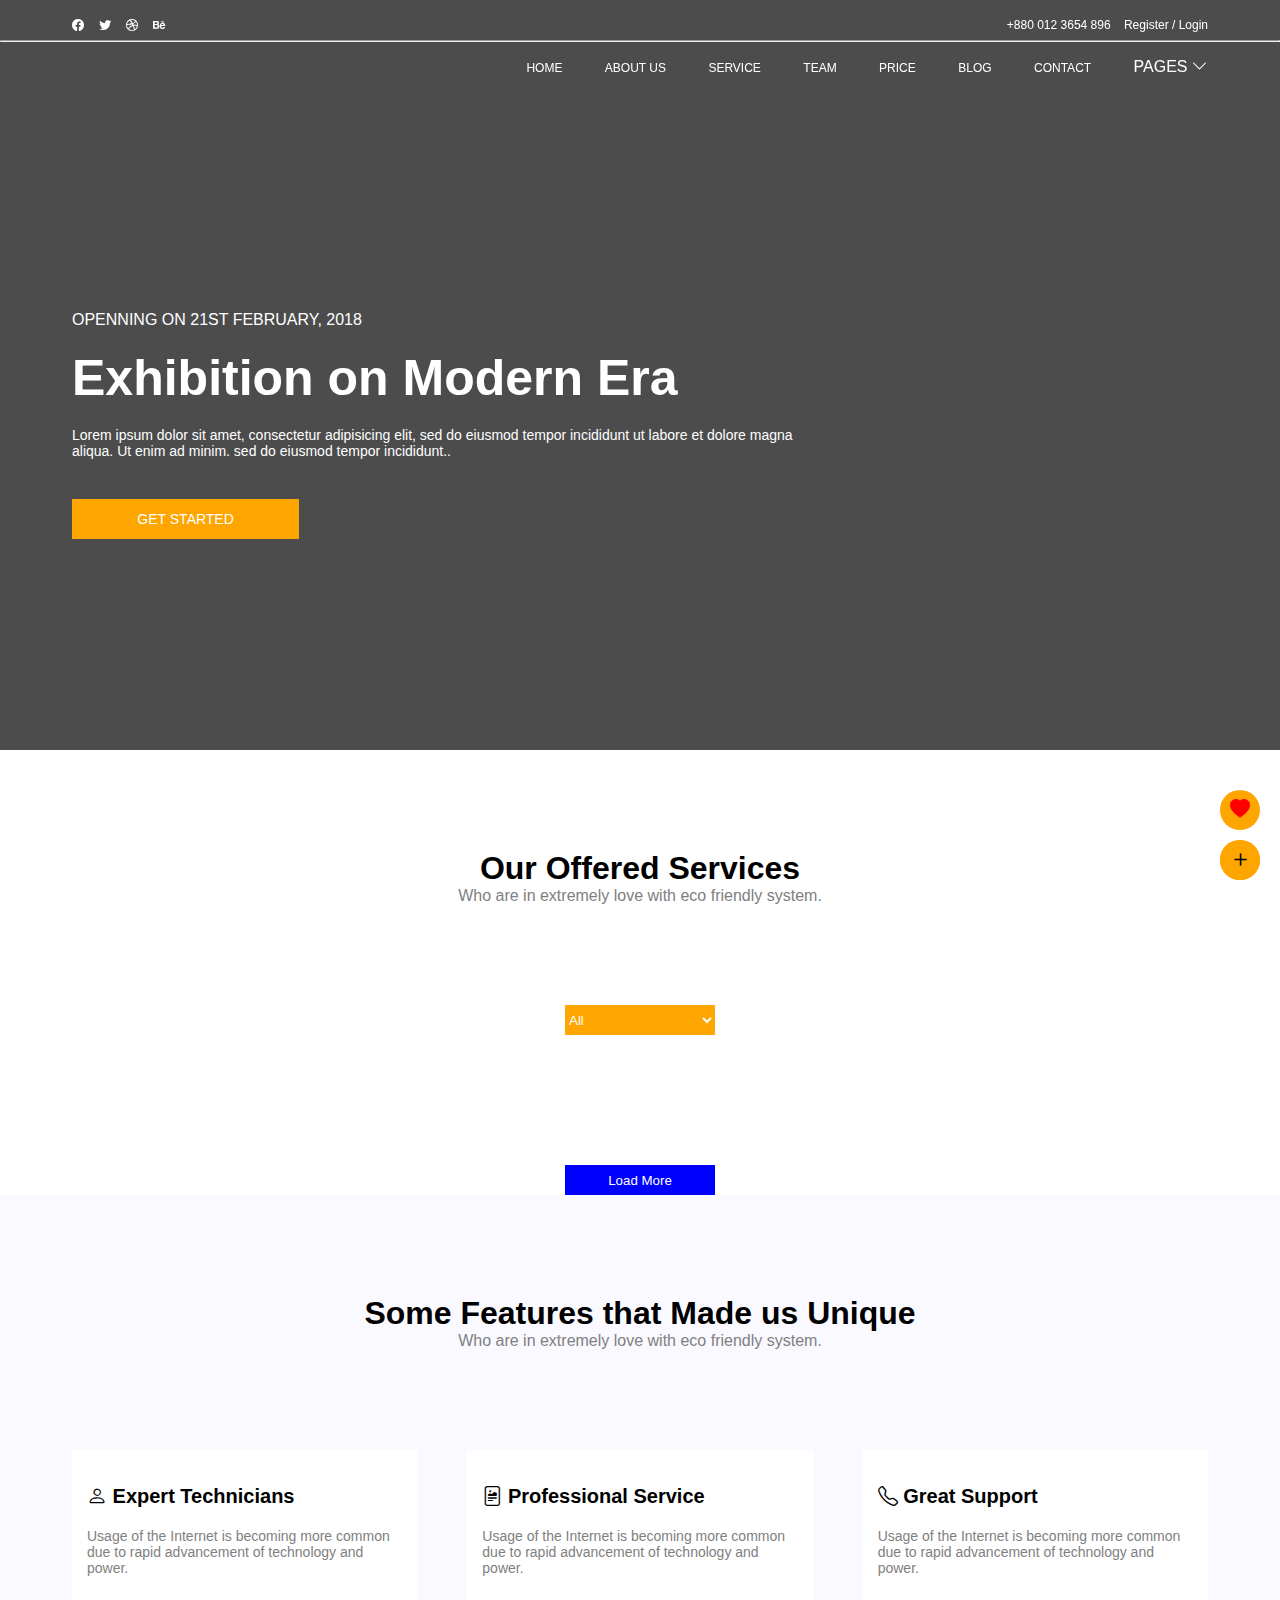
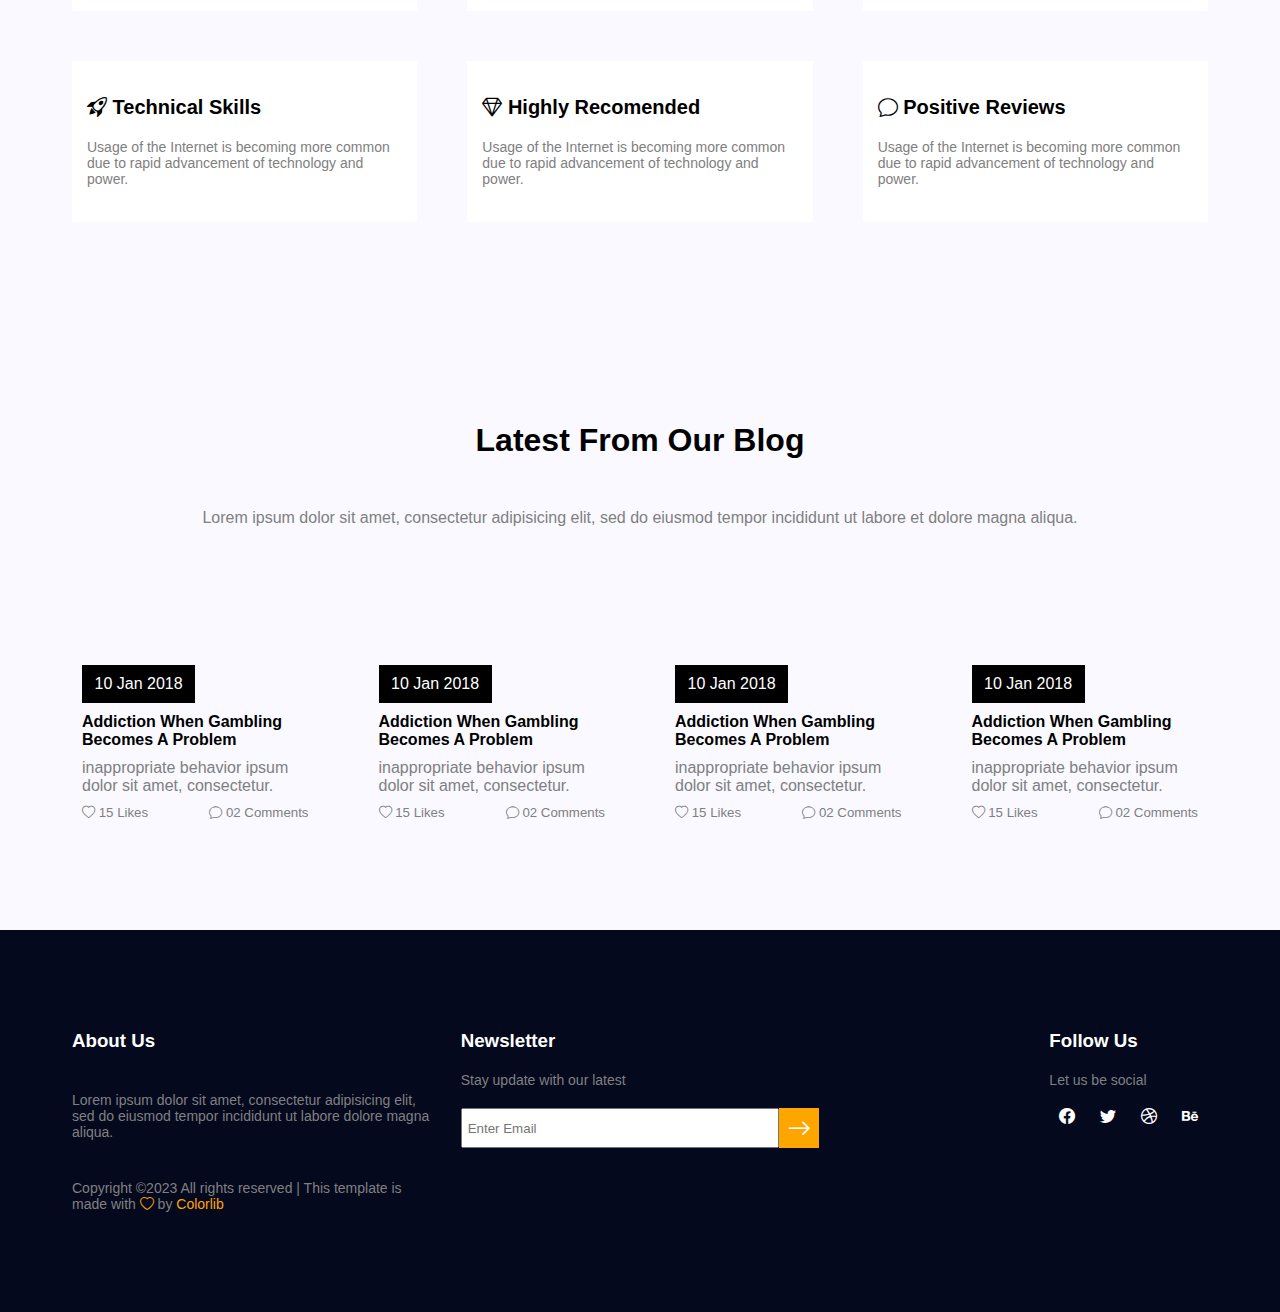
==== commit fe6b0299: "updated again" ====
--- a/index.html
+++ b/index.html
@@ -65,7 +65,7 @@
                 <p>Who are in extremely love with eco friendly system.</p>
             </div>
             <select name="select" id="select">
-                <option value="All"></option>
+                <option value="All">All</option>
                 <option value="Header">Header</option>
                 <option value="Text">Text</option>
             </select>
@@ -216,6 +216,7 @@
     </div>
     <button class="up"><i class="bi bi-box-arrow-up"></i></button>
     <a href="./add.html"><button class="add"><i class="bi bi-plus"></i></i></button></a>
+    <a href="./favorites.html"><button class="fav"><i class="bi bi-heart-fill"></i></i></button></a>
 
 
 
--- a/assets/styles/index.css
+++ b/assets/styles/index.css
@@ -192,6 +192,13 @@
   color: gray;
   font-weight: 300;
 }
+.section2 .sec2 select {
+  width: 150px;
+  height: 30px;
+  background-color: orange;
+  border: none;
+  color: white;
+}
 .section2 .sec2 .sec22 {
   width: 100%;
   display: flex;
@@ -567,7 +574,11 @@
 
 .add {
   position: fixed;
-  bottom: 70px;
+  display: flex;
+  align-items: center;
+  justify-content: center;
+  gap: 5px;
+  bottom: 20px;
   right: 20px;
   cursor: pointer;
   width: 40px;
@@ -575,6 +586,41 @@
   border-radius: 999999px;
   background-color: orange;
   border: none;
+  transition: all 0.5s ease;
   font-size: 25px;
+}
+.add:hover {
+  width: 100px;
+  border-radius: 50px;
+}
+.add:hover::after {
+  content: "Add";
+  font-size: 16px;
+}
+
+.fav {
+  position: fixed;
+  display: flex;
+  align-items: center;
+  justify-content: center;
+  gap: 5px;
+  bottom: 70px;
+  right: 20px;
+  cursor: pointer;
+  width: 40px;
+  height: 40px;
+  border-radius: 999999px;
+  background-color: orange;
+  border: none;
   transition: all 0.5s ease;
+  font-size: 20px;
+  color: red;
+}
+.fav:hover {
+  width: 150px;
+  border-radius: 50px;
+}
+.fav:hover::after {
+  content: "Favorites";
+  font-size: 16px;
 }/*# sourceMappingURL=index.css.map */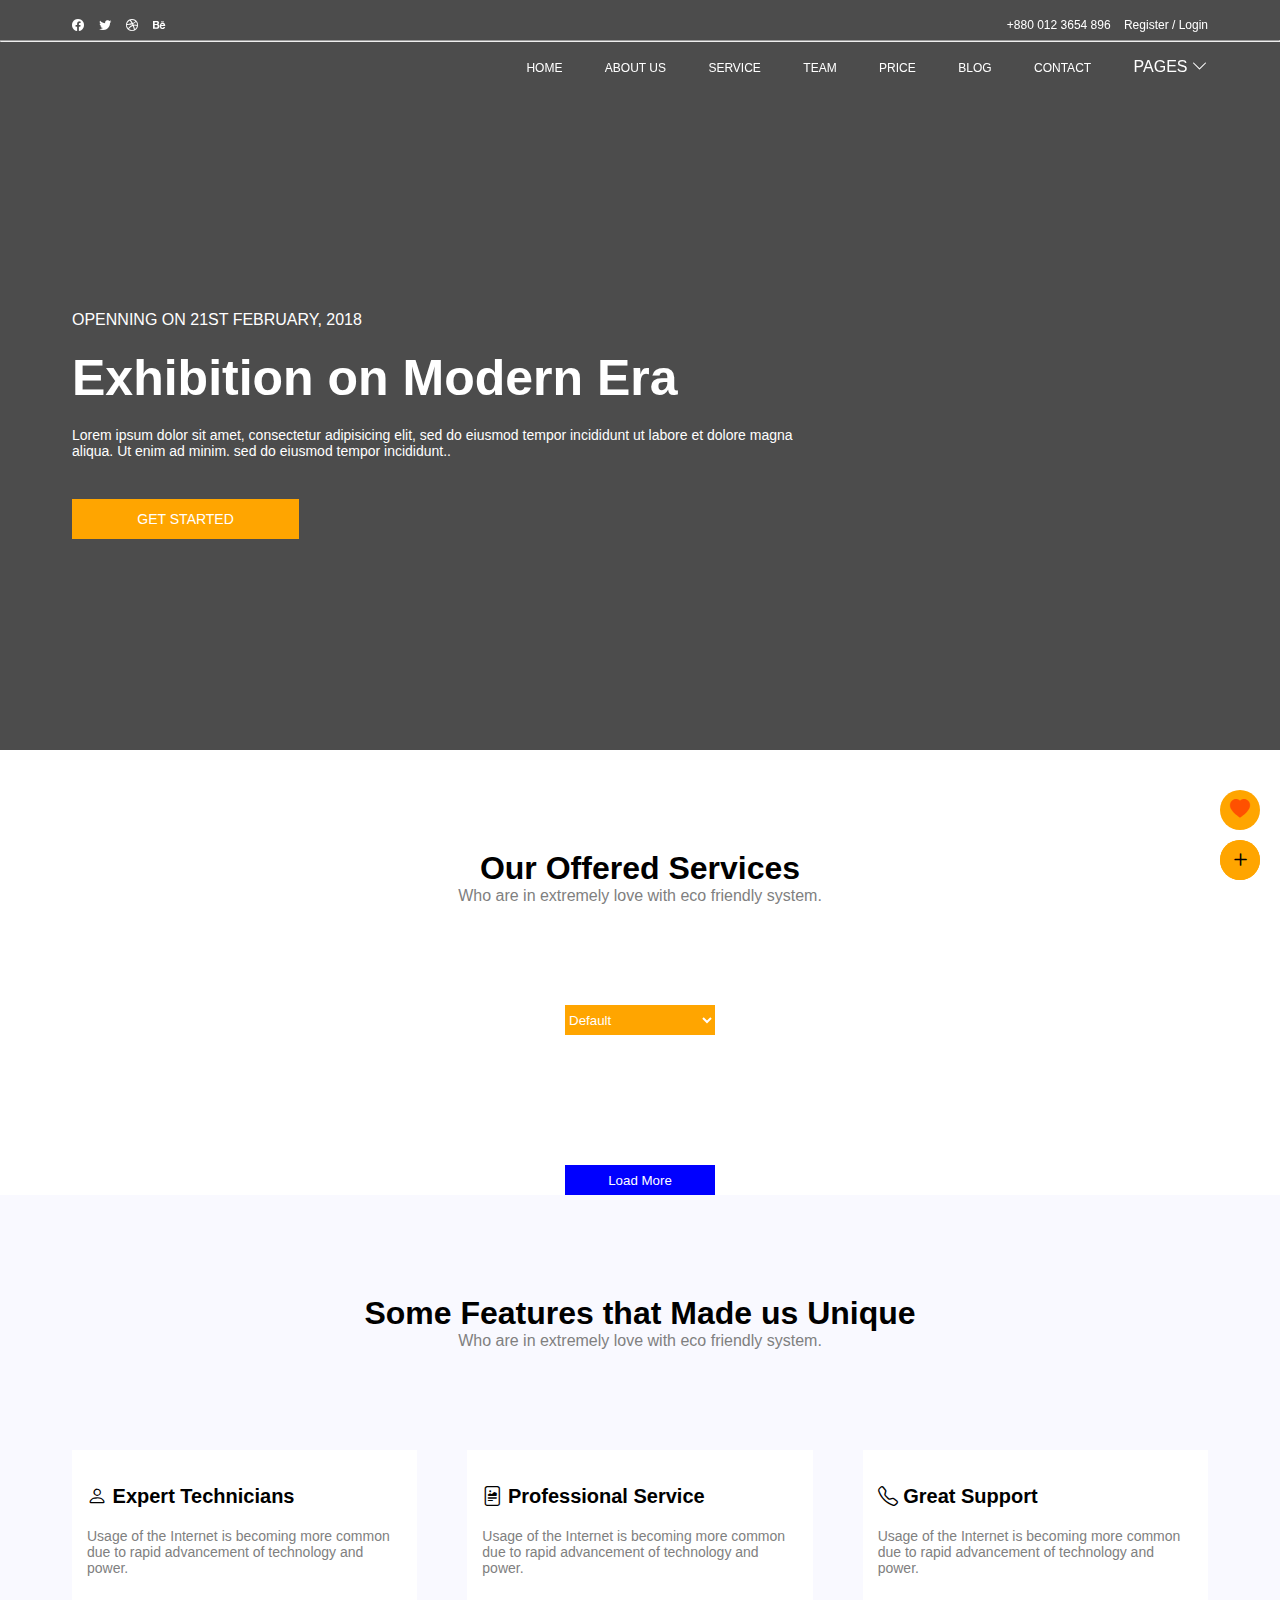
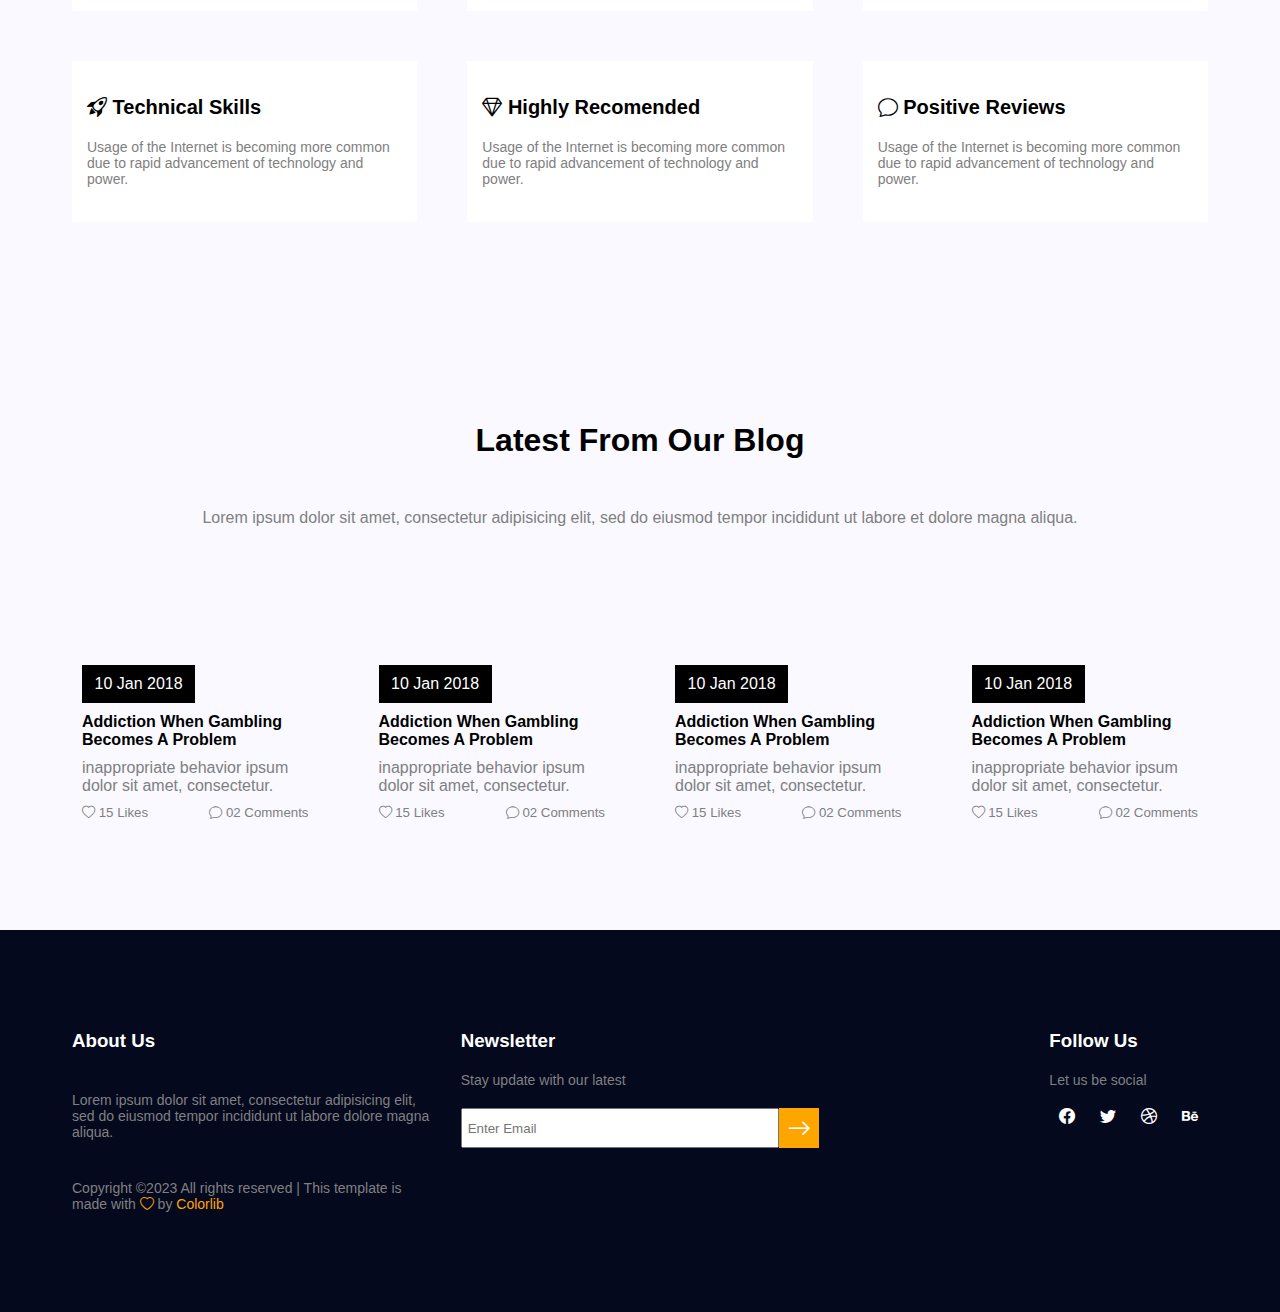
==== commit a0fbbb10: "updated again" ====
--- a/index.html
+++ b/index.html
@@ -65,9 +65,9 @@
                 <p>Who are in extremely love with eco friendly system.</p>
             </div>
             <select name="select" id="select">
-                <option value="All">All</option>
-                <option value="Header">Header</option>
-                <option value="Text">Text</option>
+                <option value="Default">Default</option>
+                <option value="Ascending">Ascending</option>
+                <option value="Decending">Decending</option>
             </select>
             <div class="sec22">
                 
--- a/assets/styles/index.css
+++ b/assets/styles/index.css
@@ -613,8 +613,11 @@
   background-color: orange;
   border: none;
   transition: all 0.5s ease;
+}
+.fav i {
   font-size: 20px;
   color: red;
+  opacity: 0.5;
 }
 .fav:hover {
   width: 150px;
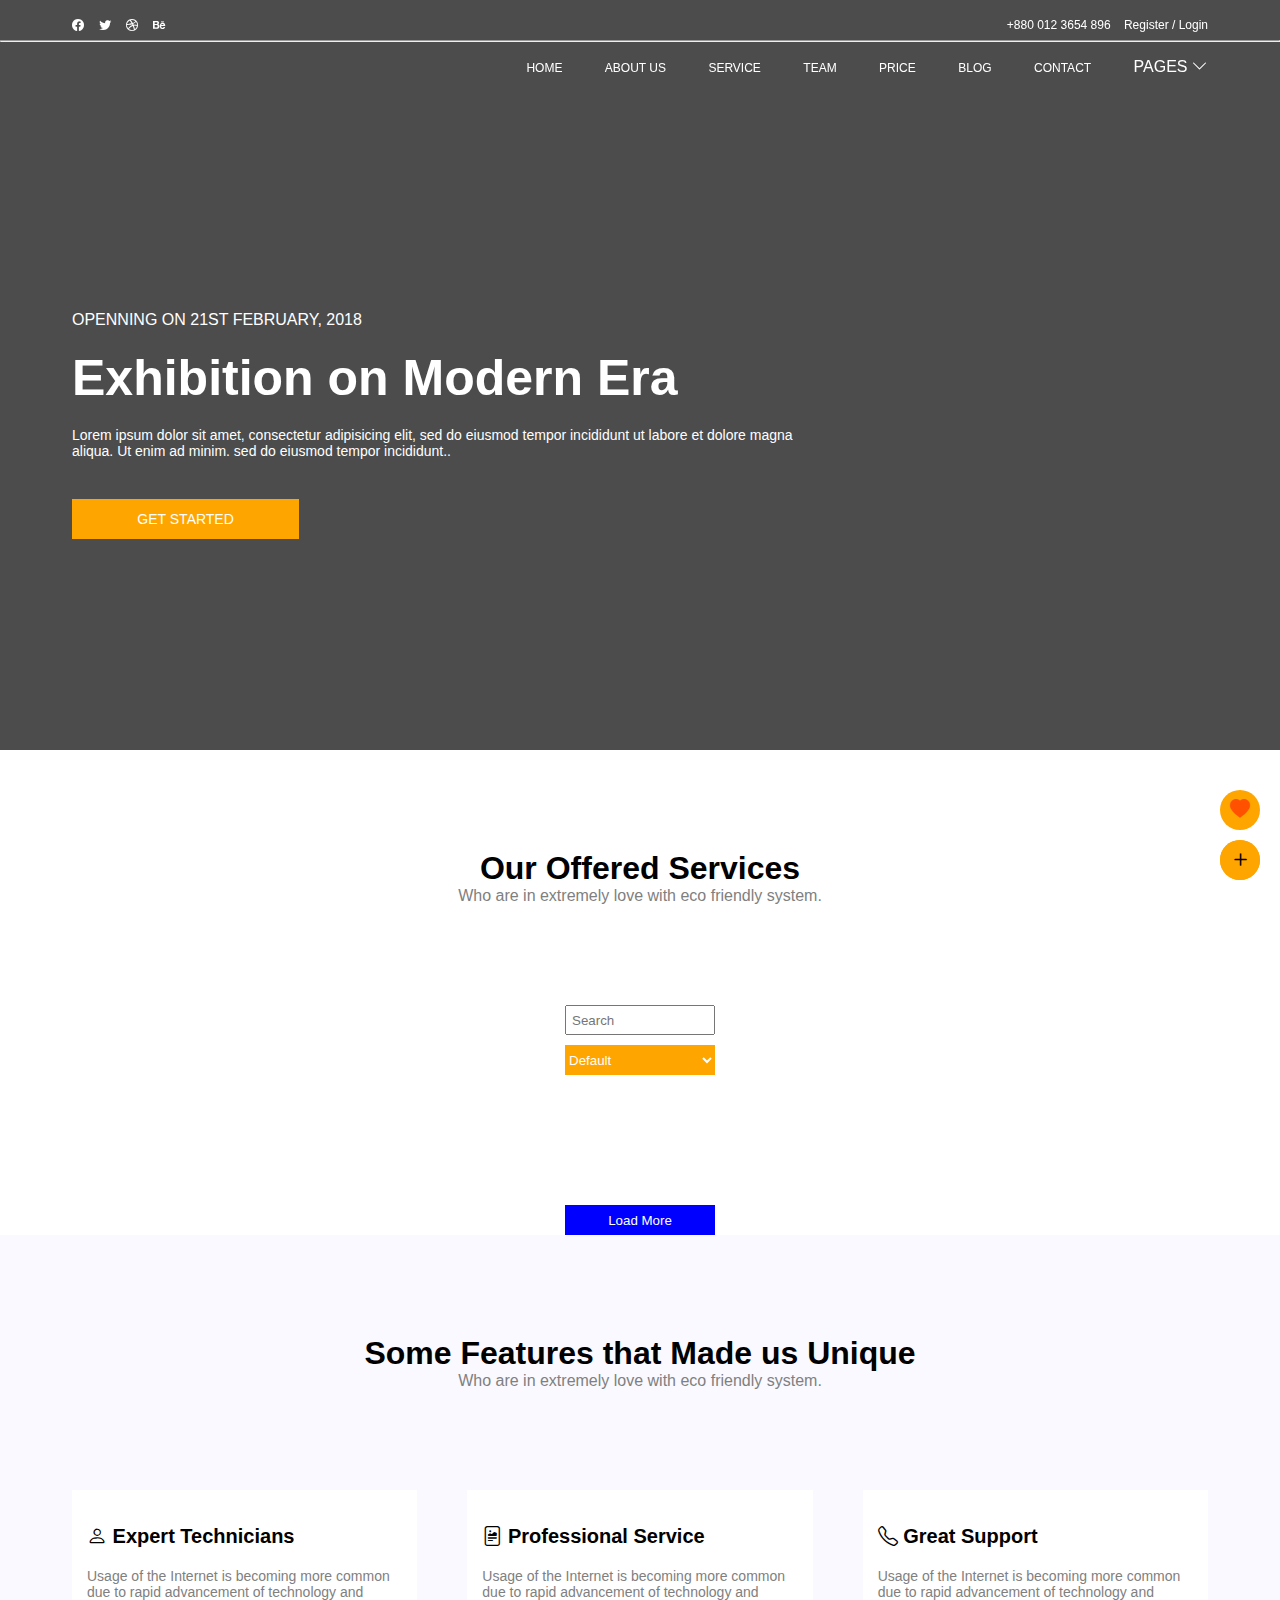
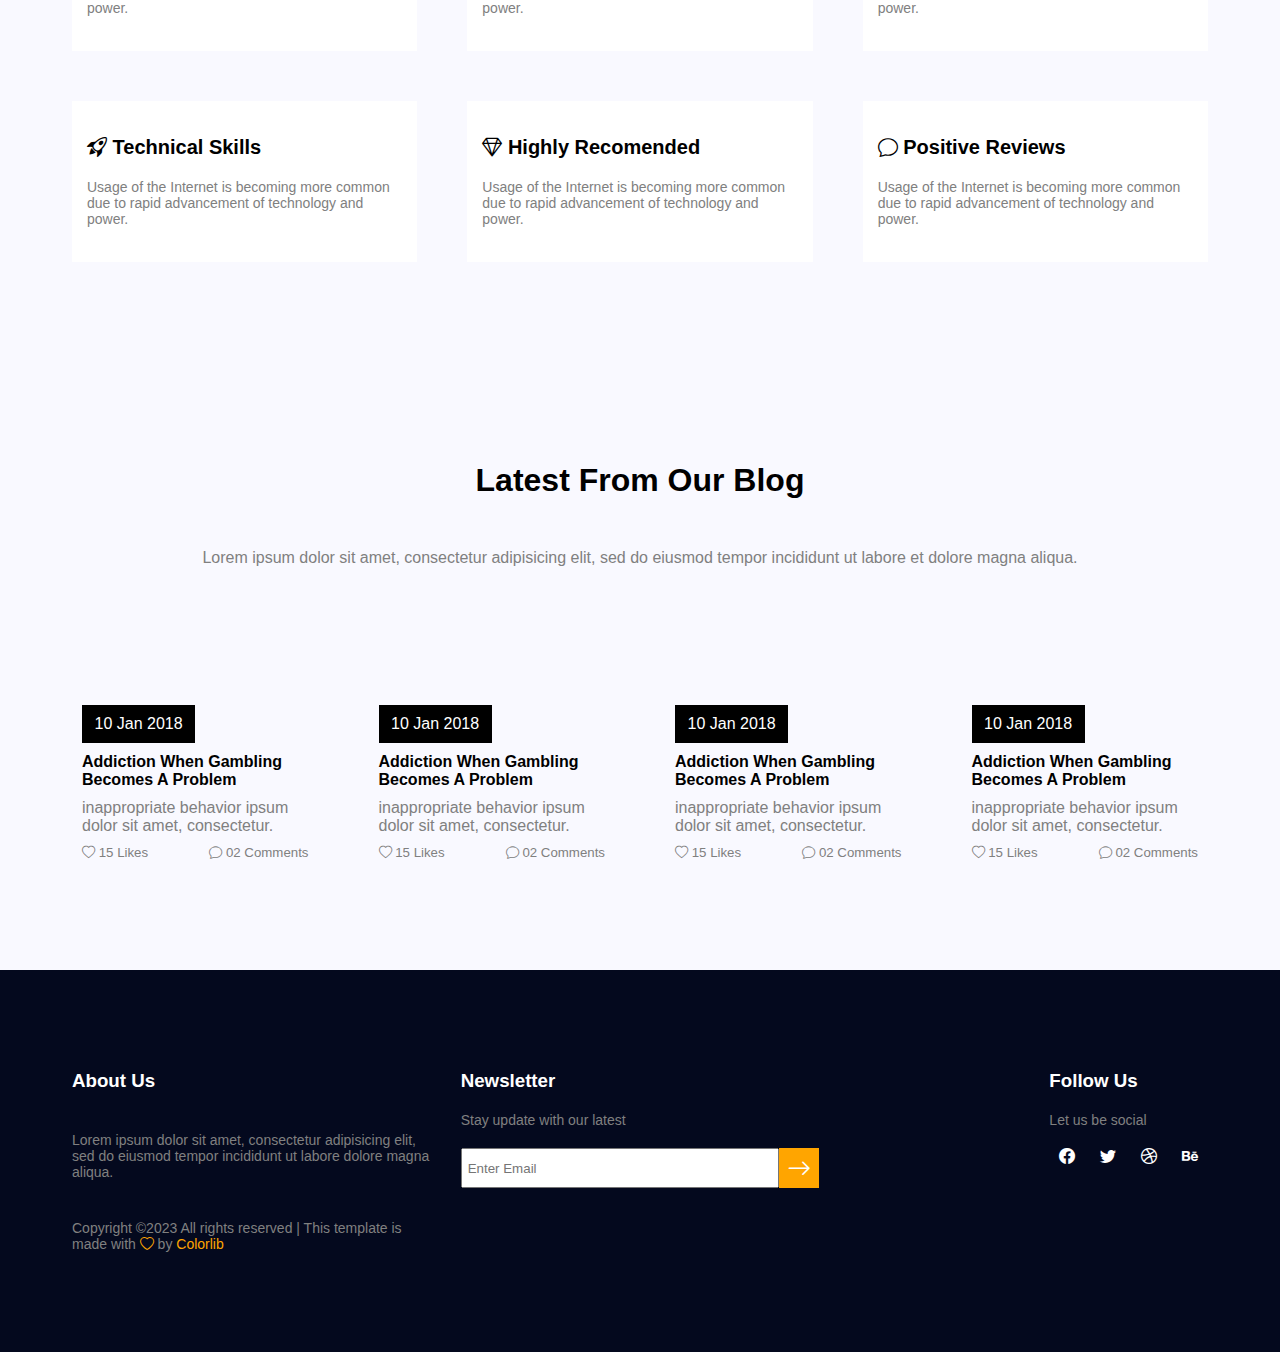
==== commit 8acbddcd: "updated again" ====
--- a/index.html
+++ b/index.html
@@ -64,11 +64,14 @@
                 <h1>Our Offered Services</h1>
                 <p>Who are in extremely love with eco friendly system.</p>
             </div>
-            <select name="select" id="select">
-                <option value="Default">Default</option>
-                <option value="Ascending">Ascending</option>
-                <option value="Decending">Decending</option>
-            </select>
+           <div class="search">
+                <input type="search" placeholder="Search" id="search">
+                <select name="select" id="select">
+                    <option value="Default">Default</option>
+                    <option value="Ascending">Ascending</option>
+                    <option value="Decending">Decending</option>
+                </select>
+           </div>
             <div class="sec22">
                 
             </div>
--- a/assets/styles/index.css
+++ b/assets/styles/index.css
@@ -192,12 +192,22 @@
   color: gray;
   font-weight: 300;
 }
-.section2 .sec2 select {
+.section2 .sec2 .search {
+  display: flex;
+  flex-direction: column;
+  gap: 10px;
+}
+.section2 .sec2 .search input, .section2 .sec2 .search select {
   width: 150px;
   height: 30px;
+}
+.section2 .sec2 .search select {
   background-color: orange;
   border: none;
   color: white;
+}
+.section2 .sec2 .search input {
+  padding: 5px;
 }
 .section2 .sec2 .sec22 {
   width: 100%;
